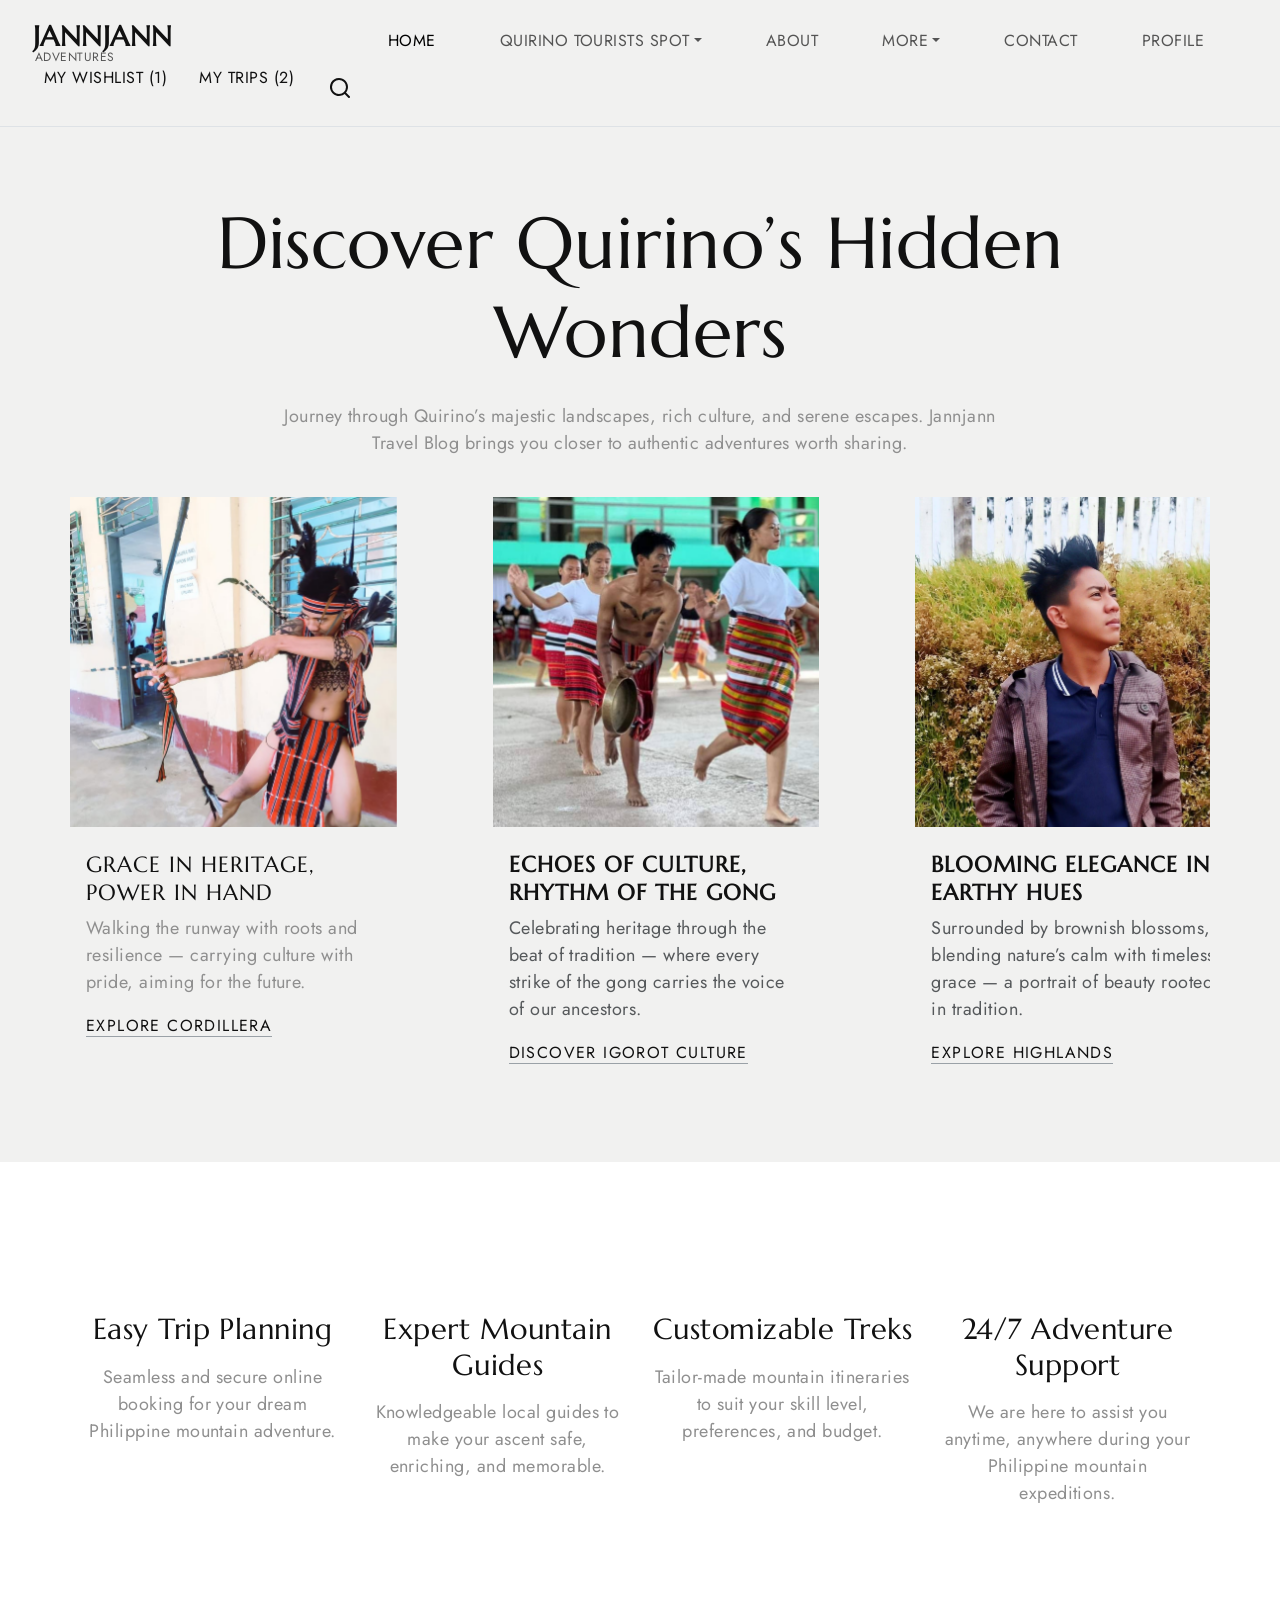
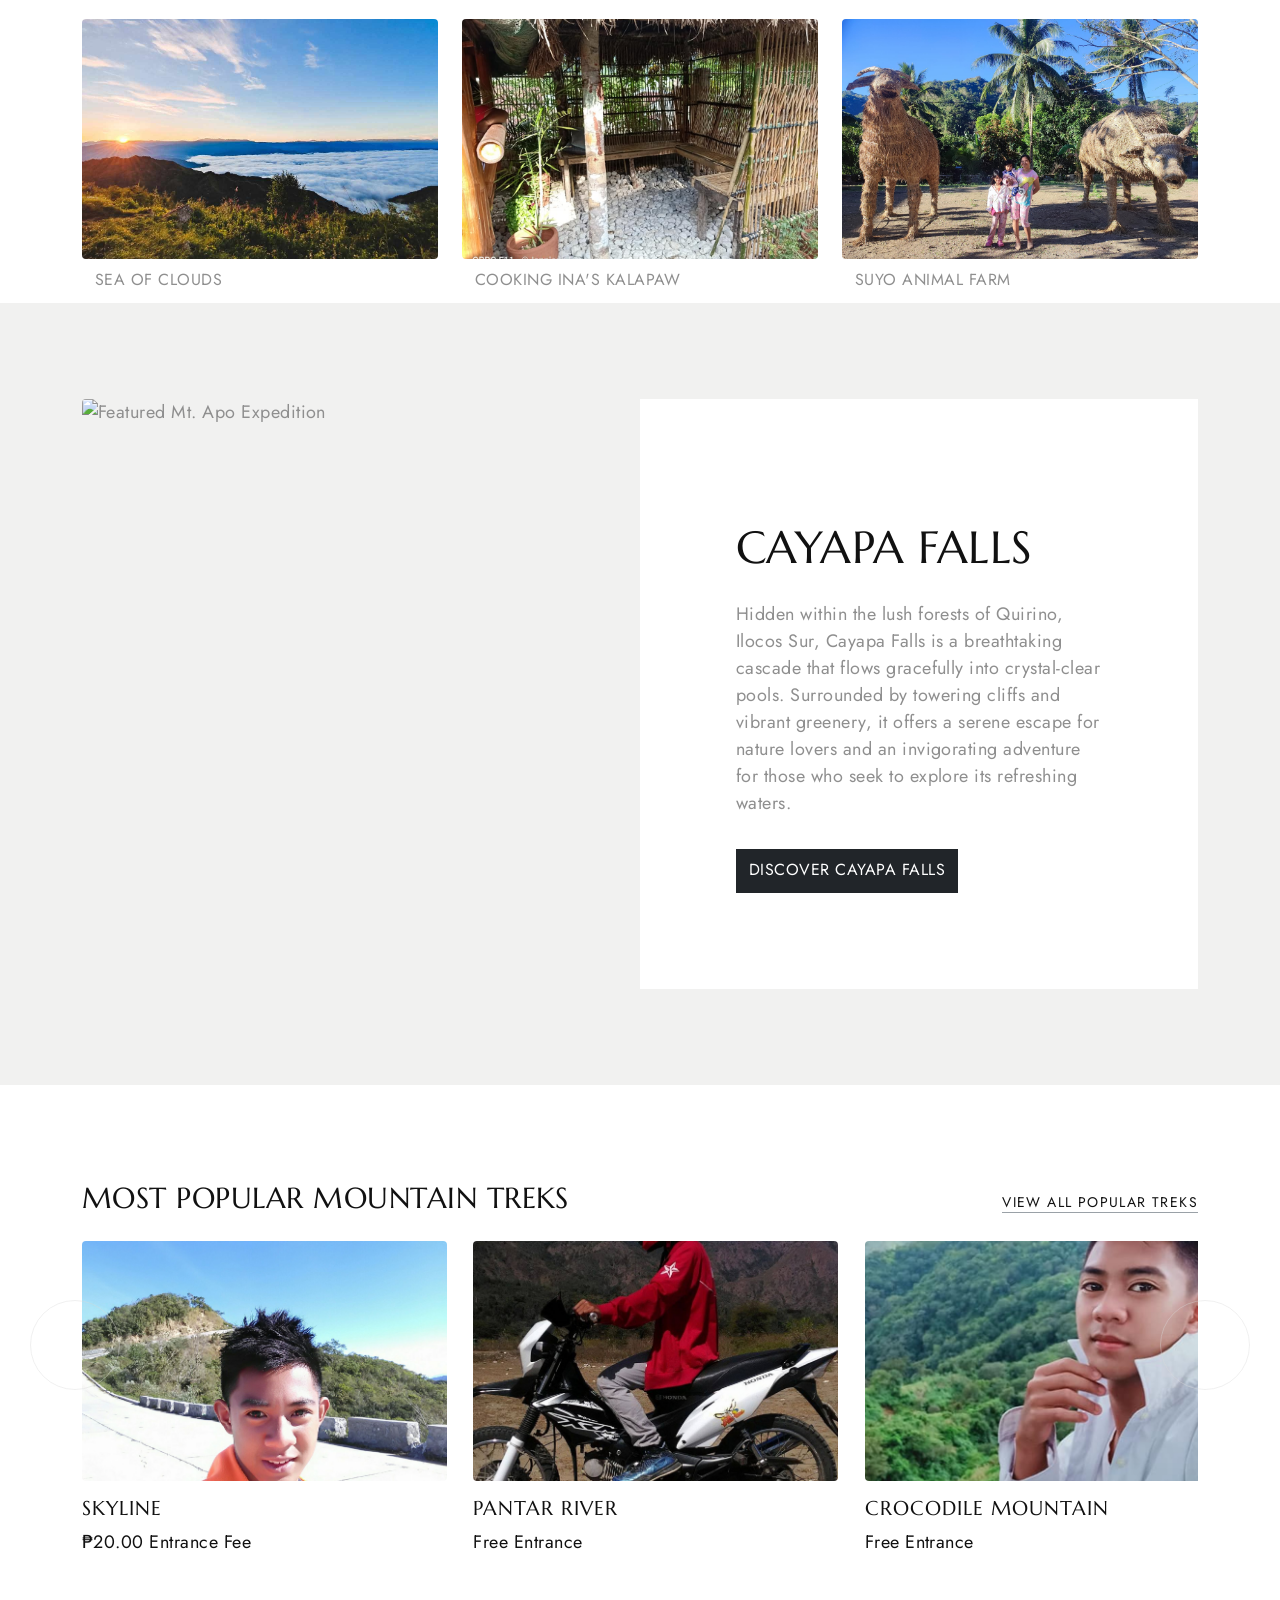
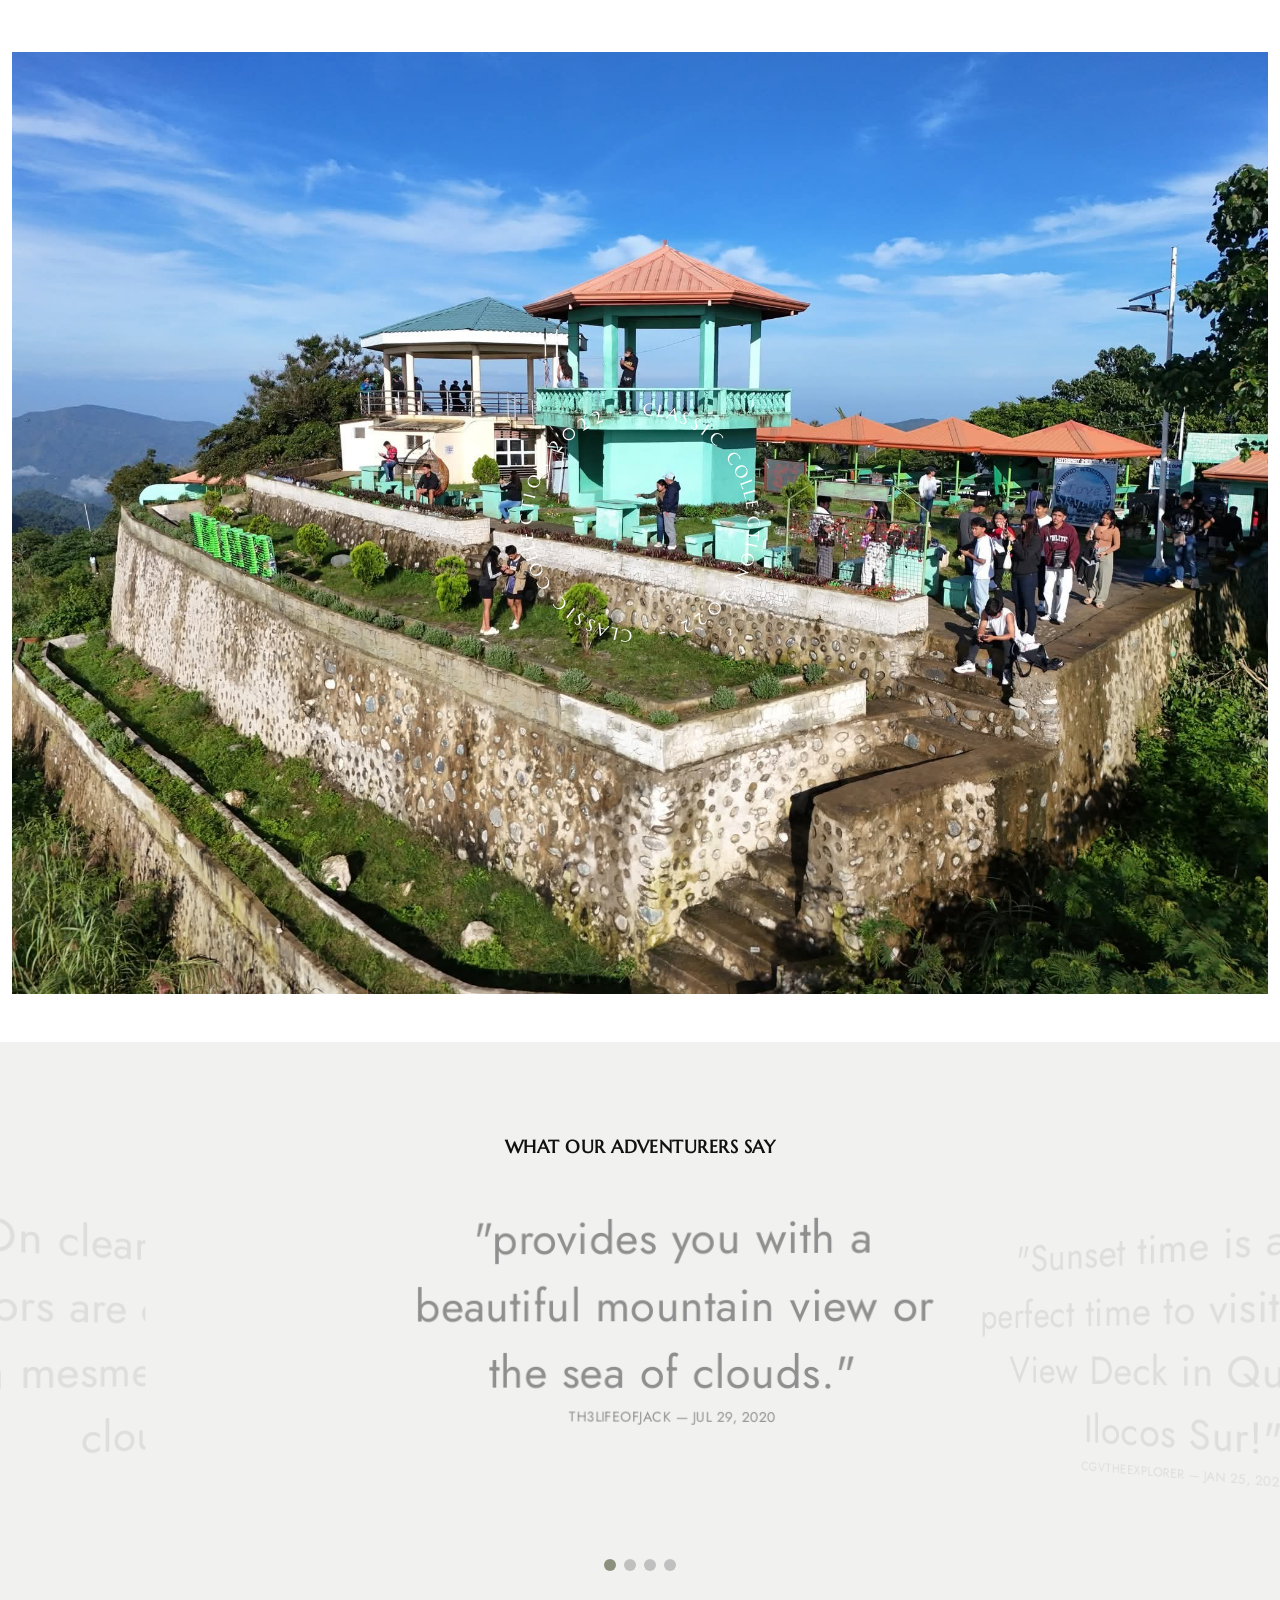
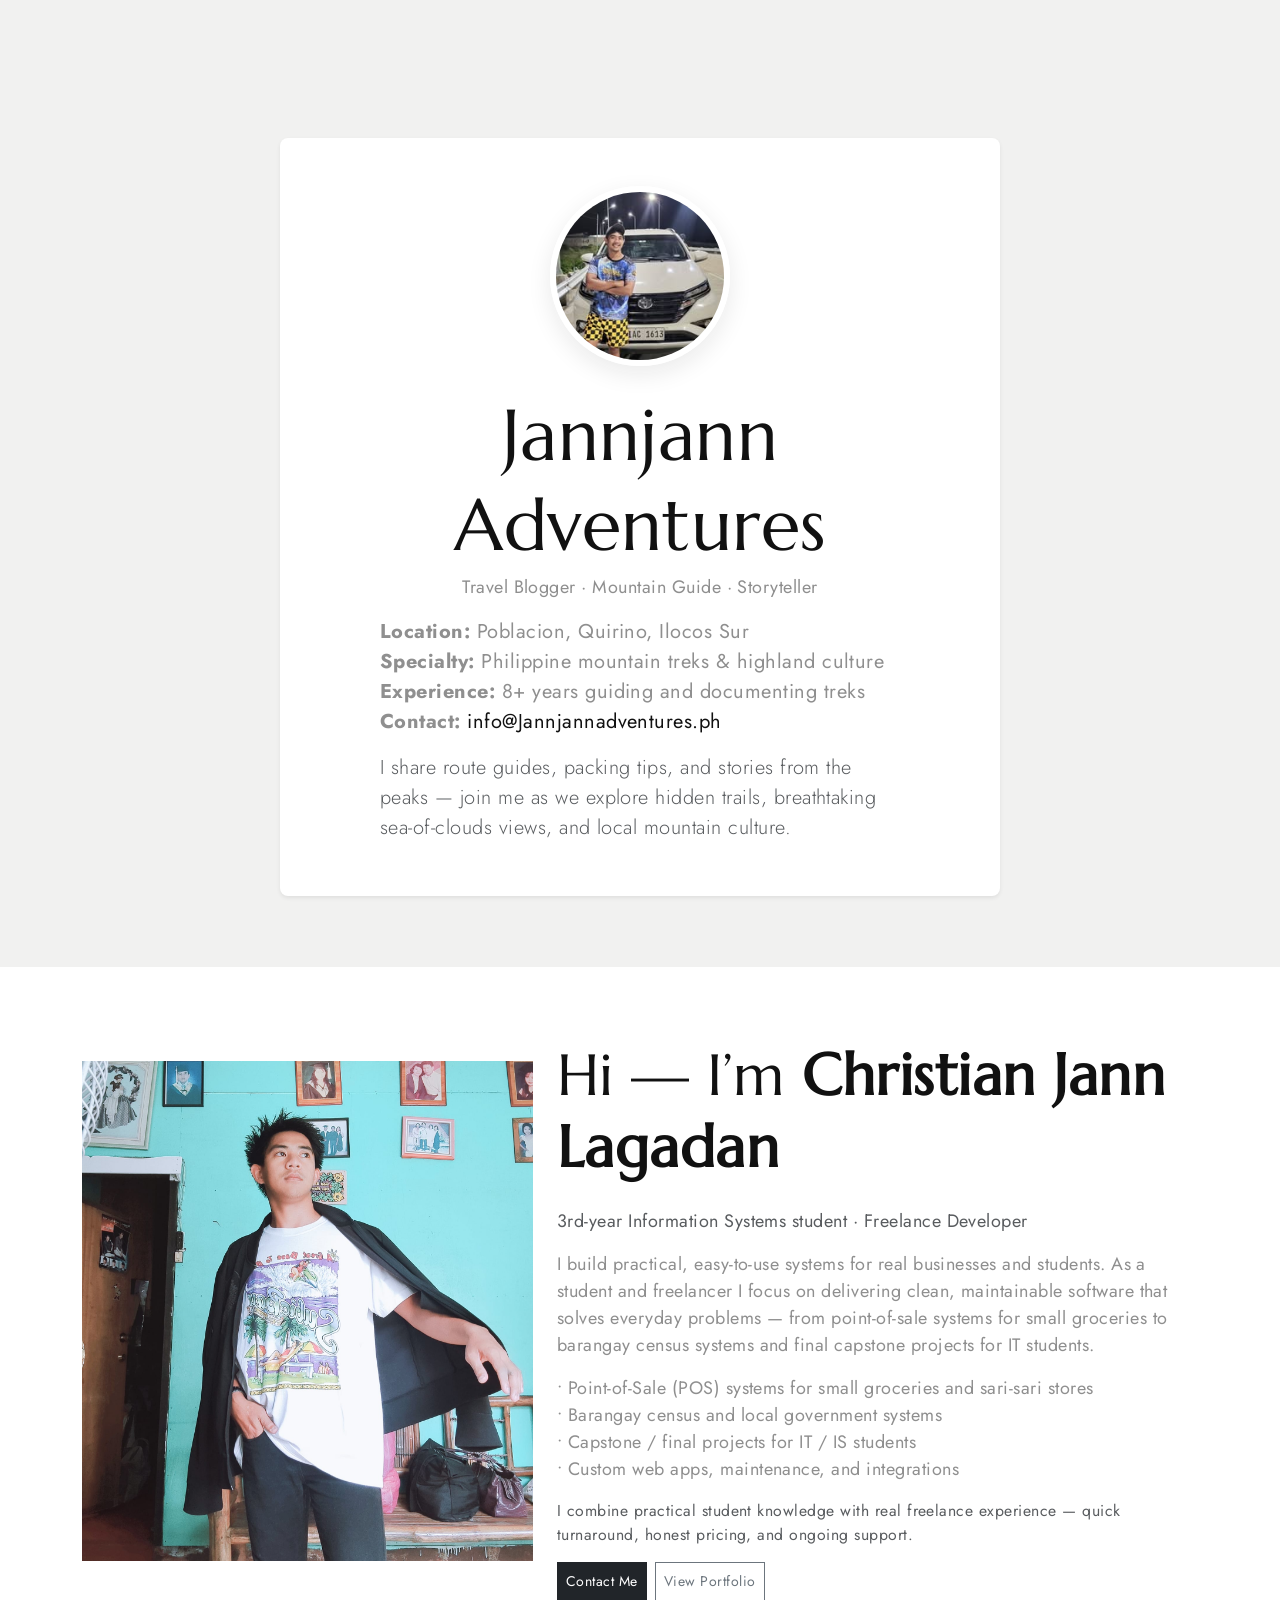
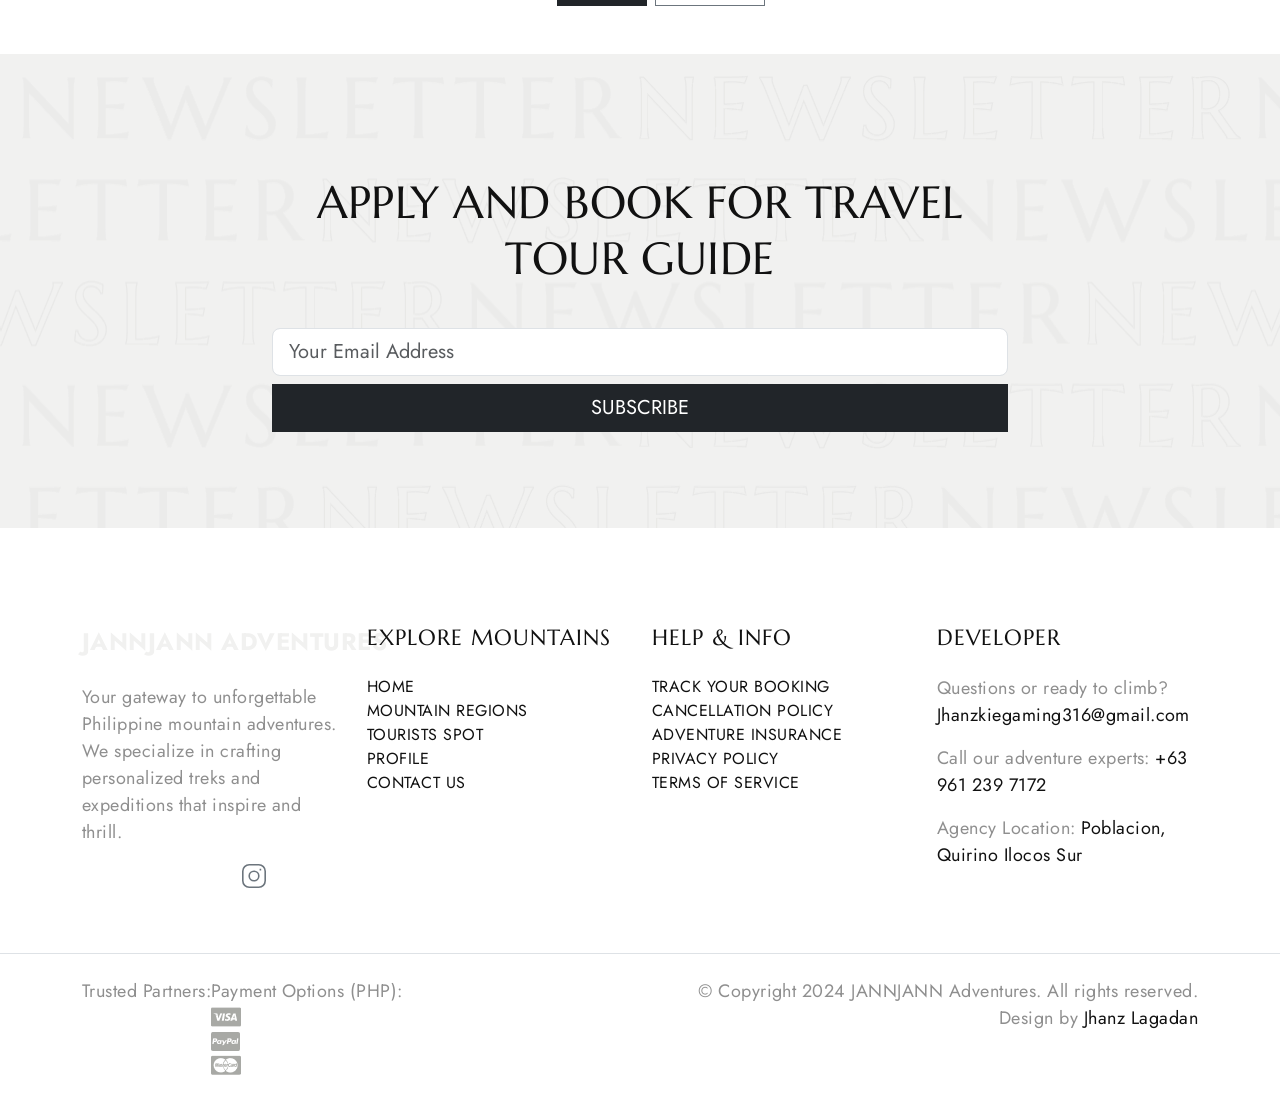
==== index2.html @ 679c75d8 "Add files via upload" ====
<!DOCTYPE html>
<html lang="en">

<head>
  <title>Jannjann Adventures - Conquer Philippine Peaks</title>
  <meta charset="utf-8">
  <meta http-equiv="X-UA-Compatible" content="IE=edge">
  <meta name="viewport" content="width=device-width, initial-scale=1.0">
  <meta name="format-detection" content="telephone=no">
  <meta name="apple-mobile-web-app-capable" content="yes">
  <meta name="author" content="TemplatesJungle, Modified by BeastGPT">
  <meta name="keywords" content="travel, tourism, philippines, mountains, hiking, trekking, cortez adventures, luzon, visayas, mindanao, volcano">
  <meta name="description" content="Cortez Adventures - Your premier agency for unforgettable mountain expeditions and highland tours across the Philippines.">
  <link href="https://cdn.jsdelivr.net/npm/bootstrap@5.3.0-alpha3/dist/css/bootstrap.min.css" rel="stylesheet"
    integrity="sha384-KK94CHFLLe+nY2dmCWGMq91rCGa5gtU4mk92HdvYe+M/SXH301p5ILy+dN9+nJOZ" crossorigin="anonymous">
  <link rel="stylesheet" type="text/css" href="css/vendor.css">
  <link rel="stylesheet" href="https://cdn.jsdelivr.net/npm/swiper@9/swiper-bundle.min.css" />
  <link rel="stylesheet" type="text/css" href="style.css">

  <link rel="preconnect" href="https://fonts.googleapis.com">
  <link rel="preconnect" href="https://fonts.gstatic.com" crossorigin>
  <link
    href="https://fonts.googleapis.com/css2?family=Jost:ital,wght@0,300;0,400;0,500;0,700;1,300;1,400;1,500;1,700&family=Marcellus&display=swap"
    rel="stylesheet">

  <!-- Inline responsive overrides (keeps your original styles but improves mobile behavior) -->
  <style>
    /* General improvements */
    html,body{height:100%;}
    body { -webkit-font-smoothing:antialiased; -moz-osx-font-smoothing:grayscale; }

    /* Ensure images never overflow and keep aspect ratio */
    img { max-width:100%; height:auto; display:block; }

    /* Make header brand scale down on small devices */
    .navbar-brand svg { width: 180px; height: auto; }

    /* Reduce big paddings on smaller devices */
    .banner-content { padding: 1.25rem 1rem; }
    .collection-content { padding: 2rem; }

    /* Improve button tappable area on mobile */
    .btn { min-height:44px; padding-top:.5rem; padding-bottom:.5rem; }

    /* Prevent offcanvas from hiding content behind fixed header when scrolling to anchors */
    .offcanvas { --bs-offcanvas-width: 320px; }

    /* Make profile card less tall on small screens */
    .profile-card { max-width: 720px; }

    /* Swiper slides visual tweaks */
    .swiper .swiper-wrapper { gap: 1rem; }

    /* Hide large arrow controls on small screens (they overlap) */
    .icon-arrow { position: absolute; top: 50%; transform: translateY(-50%); z-index: 10; }

    /* Keep product images consistent shape */
    .product-image { width:100%; height: 240px; object-fit: cover; border-radius:4px; }

    /* Small helper for text that needs smaller font on mobiles */
    .small-mobile { font-size: .9rem; }

    /* Responsive media queries */
    @media (max-width: 991.98px) {
      .features .col-md-3 { flex: 0 0 50%; max-width: 50%; }
      .collection-content { padding: 1.5rem; }
      .product-image { height:200px; }
    }

    @media (max-width: 767.98px) {
      /* Navbar and header */
      nav.navbar { padding: .6rem .6rem; }
      .navbar-brand svg { width: 140px; }
      .navbar .row { align-items:center; }

      /* Hide desktop-only textual wishlist/cart and show icons instead */
      .d-none.d-lg-block { display: none !important; }
      .d-lg-none { display: inline-block !important; }

      /* Reduce billboard title size */
      .section-title { font-size: 1.5rem; line-height:1.15; }
      #billboard .col-md-8 p { font-size: .95rem; }

      /* Make banner images shorter to avoid huge vertical scrolling */
      .banner-item .image-holder img { height: 200px; object-fit: cover; }

      /* Stack collection columns vertically */
      .collection-item { display: flex; flex-direction: column; }
      .collection-item .column-container { width:100%; padding:0; }
      .collection-item .column-container.bg-white { padding-top:0; }

      /* Swiper product cards - smaller images */
      .product-image { height: 140px; }

      /* Make features 2-column instead of 4 */
      .features .col-md-3 { width: 50%; }

      /* Video section scale */
      .video-bg { height: 200px; overflow:hidden; }
      .video-image { width:100%; height:100%; object-fit:cover; }

      /* Testimonials - smaller font */
      .testimonial-item blockquote p { font-size: .95rem; }

      /* Profile card smaller paddings and image */
      .profile-card { padding: 1.25rem; }
      .profile-image { width:120px; height:120px; object-fit:cover; }

      /* About section stacking */
      .about-section .col-lg-5, .about-section .col-lg-7 { width:100%; }
      .about-image { max-height:320px; object-fit:cover; }

      /* Newsletter form - stack inputs and buttons */
      #apply-book .d-flex { display:block; }
      #apply-book .form-control { width:100%; margin-bottom:.6rem; }
      #apply-book .btn { width:100%; }

      /* Footer columns stack */
      footer .col-md-3 { width:100%; margin-bottom:1rem; }
      footer .text-end { text-align:left !important; }

      /* Remove large arrows that overlay content */
      .icon-arrow { display:none; }

      /* Slightly reduce large paddings site-wide */
      .py-5 { padding-top:2rem !important; padding-bottom:2rem !important; }
    }

    /* Accessibility: increase hit area for small inline icons */
    .search-box a, .btn-icon { display:inline-flex; align-items:center; justify-content:center; width:44px; height:44px; }

    /* Ensure offcanvas uses full width on very small screens */
    @media (max-width: 420px) {
      .offcanvas.offcanvas-end { --bs-offcanvas-width: 100% !important; }
    }
  </style>

</head>

<body class="homepage">
  <svg xmlns="http://www.w3.org/2000/svg" style="display: none;">
    <defs>
      <!-- icons omitted here for brevity in editor but present in your real file -->
      <symbol xmlns="http://www.w3.org/2000/svg" id="instagram" viewBox="0 0 15 15">
        <path fill="none" stroke="currentColor"
          d="M11 3.5h1M4.5.5h6a4 4 0 0 1 4 4v6a4 4 0 0 1-4 4h-6a4 4 0 0 1-4-4v-6a4 4 0 0 1 4-4Zm3 10a3 3 0 1 1 0-6a3 3 0 0 1 0 6Z" />
      </symbol>
      <symbol xmlns="http://www.w3.org/2000/svg" id="search" viewBox="0 0 24 24">
        <path fill="currentColor"
          d="M21.71 20.29L18 16.61A9 9 0 1 0 16.61 18l3.68 3.68a1 1 0 0 0 1.42 0a1 1 0 0 0 0-1.39ZM11 18a7 7 0 1 1 7-7a7 7 0 0 1-7 7Z" />
      </symbol>
    </defs>
  </svg>

  <div class="preloader text-white fs-6 text-uppercase overflow-hidden"></div>

  <div class="search-popup">
    <div class="search-popup-container">
      <form role="search" method="get" class="form-group" action="">
        <input type="search" id="search-form" class="form-control border-0 border-bottom"
          placeholder="Search mountains, treks, packages..." value="" name="s" />
        <button type="submit" class="search-submit border-0 position-absolute bg-white"
          style="top: 15px;right: 15px;"><svg class="search" width="24" height="24">
            <use xlink:href="#search"></use>
          </svg></button>
      </form>
      <h5 class="cat-list-title">Browse Mountain Adventures</h5>
      <ul class="cat-list">
        <li class="cat-list-item"><a href="#" title="Mountain Expeditions">Mountain Expeditions</a></li>
        <li class="cat-list-item"><a href="#" title="Highland Treks">Highland Treks</a></li>
        <li class="cat-list-item"><a href="#" title="Volcano Adventures">Volcano Adventures</a></li>
        <li class="cat-list-item"><a href="#" title="Cordillera Tours">Cordillera Tours</a></li>
        <li class="cat-list-item"><a href="#" title="Family Mountain Hikes">Family Mountain Hikes</a></li>
        <li class="cat-list-item"><a href="#" title="Peak Challenges">Peak Challenges</a></li>
        <li class="cat-list-item"><a href="#" title="Cultural Mountain Tours">Cultural Mountain Tours</a></li>
      </ul>
    </div>
  </div>

  <div class="offcanvas offcanvas-end" data-bs-scroll="true" tabindex="-1" id="offcanvasCart" aria-labelledby="My Trips">
    <div class="offcanvas-header justify-content-center">
      <button type="button" class="btn-close" data-bs-dismiss="offcanvas" aria-label="Close"></button>
    </div>
    <div class="offcanvas-body">
      <div class="order-md-last">
        <h4 class="d-flex justify-content-between align-items-center mb-3">
          <span class="text-primary">Your Selected Trips</span>
          <span class="badge bg-primary rounded-pill">2</span>
        </h4>
        <ul class="list-group mb-3">
          <li class="list-group-item d-flex justify-content-between lh-sm">
            <div>
              <h6 class="my-0">Cayapa Falls</h6>
              <small class="text-body-secondary">3 Days, 2 Nights</small>
            </div>
            <span class="text-body-secondary">₱2,500</span>
          </li>
          <li class="list-group-item d-flex justify-content-between lh-sm">
            <div>
              <h6 class="my-0">Skyline Quirino</h6>
              <small class="text-body-secondary">4 Days, 3 Nights</small>
            </div>
            <span class="text-body-secondary">₱3,000</span>
          </li>
          <li class="list-group-item d-flex justify-content-between">
            <span>Total (PHP)</span>
            <strong>₱5,500</strong>
          </li>
        </ul>
        <button class="w-100 btn btn-primary btn-lg" type="submit">Proceed to Booking</button>
      </div>
    </div>
  </div>

  <!-- NAVBAR (updated anchors) -->
  <nav class="navbar navbar-expand-lg bg-light text-uppercase fs-6 p-3 border-bottom align-items-center">
    <div class="container-fluid">
      <div class="row justify-content-between align-items-center w-100">
        <div class="col-auto">
          <a class="navbar-brand" href="index.html">
            <svg width="180" height="50" viewBox="0 0 180 50" xmlns="http://www.w3.org/2000/svg">
              <text x="5" y="30" font-family="Marcellus, serif" font-size="28" fill="#111" font-weight="bold">JANNJANN</text>
              <text x="7" y="45" font-family="Jost, sans-serif" font-size="12" fill="#555">ADVENTURES</text>
            </svg>
          </a>
        </div>

        <div class="col-auto">
          <button class="navbar-toggler" type="button" data-bs-toggle="offcanvas" data-bs-target="#offcanvasNavbar"
            aria-controls="offcanvasNavbar">
            <span class="navbar-toggler-icon"></span>
          </button>
          <div class="offcanvas offcanvas-end" tabindex="-1" id="offcanvasNavbar" aria-labelledby="offcanvasNavbarLabel">
            <div class="offcanvas-header">
              <h5 class="offcanvas-title" id="offcanvasNavbarLabel">Menu</h5>
              <button type="button" class="btn-close text-reset" data-bs-dismiss="offcanvas" aria-label="Close"></button>
            </div>
            <div class="offcanvas-body">
              <ul class="navbar-nav justify-content-end flex-grow-1 gap-1 gap-md-5 pe-3">
                <li class="nav-item">
                  <a class="nav-link active" href="index.html">Home</a>
                </li>
                <li class="nav-item dropdown">
                  <a class="nav-link dropdown-toggle" href="#" id="dropdownDestinations" data-bs-toggle="dropdown" aria-haspopup="true" aria-expanded="false">Quirino Tourists Spot</a>
                  <ul class="dropdown-menu list-unstyled" aria-labelledby="dropdownDestinations">
                    <li><a href="#skyline-video" class="dropdown-item item-anchor">Skyline</a></li>
                    <li><a href="#" class="dropdown-item item-anchor">Dagman Hotspring</a></li>
                    <li><a href="#" class="dropdown-item item-anchor">Libtong Bridge</a></li>
                    <li><a href="#" class="dropdown-item item-anchor">PMC Long Bridge</a></li>
                    <li><a href="#cayapa-falls" class="dropdown-item item-anchor">Cayapa Falls</a></li>

                  </ul>
                </li>

                <li class="nav-item">
                  <a class="nav-link" href="#about">About</a>
                </li>
                <li class="nav-item dropdown">
                  <a class="nav-link dropdown-toggle" href="#" id="dropdownPages" data-bs-toggle="dropdown"
                    aria-haspopup="true" aria-expanded="false">More</a>
                  <ul class="dropdown-menu list-unstyled" aria-labelledby="dropdownPages">
                    <li><a href="#about" class="dropdown-item item-anchor">About Jannjann Adventures</a></li>
                    <li><a href="#" class="dropdown-item item-anchor">Terms & Conditions</a></li>
                  </ul>
                </li>
                <li class="nav-item">
                  <a class="nav-link" href="#apply-book">Contact</a>
                </li>
                <li class="nav-item">
                  <a class="nav-link" href="#profile-page">Profile</a>
                </li>
              </ul>
            </div>
          </div>
        </div>


        <div class="col-3 col-lg-auto">
          <ul class="list-unstyled d-flex m-0">
            <li class="d-none d-lg-block">
              <a href="#" class="text-uppercase mx-3">My Wishlist <span class="wishlist-count">(1)</span></a>
            </li>
            <li class="d-none d-lg-block">
              <a href="#" class="text-uppercase mx-3" data-bs-toggle="offcanvas" data-bs-target="#offcanvasCart" aria-controls="offcanvasCart">My Trips <span class="cart-count">(2)</span></a>
            </li>
            <li class="d-lg-none">
              <a href="#" class="mx-2" title="Wishlist">
                <svg width="24" height="24" viewBox="0 0 24 24"><use xlink:href="#heart"></use></svg>
              </a>
            </li>
            <li class="d-lg-none">
              <a href="#" class="mx-2" data-bs-toggle="offcanvas" data-bs-target="#offcanvasCart" aria-controls="offcanvasCart" title="My Trips">
                <svg width="24" height="24" viewBox="0 0 24 24"><use xlink:href="#cart"></use></svg>
              </a>
            </li>
            <li class="search-box mx-2">
              <a href="#search" class="search-button" title="Search">
                <svg width="24" height="24" viewBox="0 0 24 24"><use xlink:href="#search"></use></svg>
              </a>
            </li>
          </ul>
        </div>
      </div>
    </div>
  </nav>

  <!-- BILLBOARD -->
  <section id="billboard" class="bg-light py-5">
    <div class="container">
      <div class="row justify-content-center">
        <h1 class="section-title text-center mt-4" data-aos="fade-up">
          Discover Quirino’s Hidden Wonders
        </h1>
        <div class="col-md-8 text-center" data-aos="fade-up" data-aos-delay="300">
          <p>
            Journey through Quirino’s majestic landscapes, rich culture, and serene escapes.
            Jannjann Travel Blog brings you closer to authentic adventures worth sharing.
          </p>
        </div>
      </div>
      <div class="row">
        <div class="swiper main-swiper py-4" data-aos="fade-up" data-aos-delay="600">
          <div class="swiper-wrapper d-flex border-animation-left">
            <div class="swiper-slide">
              <div class="banner-item image-zoom-effect">
                <div class="image-holder">
                  <a href="#"><img src="images/c/img1.jpg" alt="Majestic Philippine Mountains" class="img-fluid"></a>
                </div>
                <div class="banner-content py-4">
                  <h5 class="element-title text-uppercase"><a href="#" class="item-anchor">Grace in Heritage, Power in Hand</a></h5>
                  <p>Walking the runway with roots and resilience — carrying culture with pride, aiming for the future.</p>
                  <div class="btn-left"><a href="#" class="btn-link fs-6 text-uppercase item-anchor text-decoration-none">Explore Cordillera</a></div>
                </div>
              </div>
            </div>
            <div class="swiper-slide">
              <div class="banner-item image-zoom-effect">
                <div class="image-holder">
                  <a href="#"><img src="images/c/img8.jpg" alt="Philippine Volcano Trek" class="img-fluid"></a>
                </div>
                <div class="banner-content py-4">
                  <h5 class="element-title text-uppercase">
                    <a href="#" class="item-anchor fw-bold text-decoration-none">Echoes of Culture, Rhythm of the Gong</a>
                  </h5>
                  <p class="text-muted mb-3">
                    Celebrating heritage through the beat of tradition — where every strike of the gong carries the voice of our ancestors.
                  </p>
                  <div class="btn-left"><a href="#" class="btn-link fs-6 text-uppercase item-anchor text-decoration-none">Discover Igorot Culture</a></div>
                </div>
              </div>
            </div>
            <div class="swiper-slide">
              <div class="banner-item image-zoom-effect">
                <div class="image-holder">
                  <a href="#"><img src="images/c/img14.jpg" alt="Philippine Highland Scenery" class="img-fluid"></a>
                </div>
                <div class="banner-content py-4">
                  <h5 class="element-title text-uppercase">
                    <a href="#" class="item-anchor fw-bold text-decoration-none">Blooming Elegance in Earthy Hues</a>
                  </h5>
                  <p class="text-muted mb-3">
                    Surrounded by brownish blossoms, blending nature’s calm with timeless grace — a portrait of beauty rooted in tradition.
                  </p>
                  <div class="btn-left"><a href="#" class="btn-link fs-6 text-uppercase item-anchor text-decoration-none">Explore Highlands</a></div>
                </div>
              </div>
            </div>
          </div> <!-- .swiper-wrapper -->
        </div> <!-- .swiper -->
      </div>
    </div>
  </section>

  <!-- FEATURES -->
  <section class="features py-5">
    <div class="container">
      <div class="row">
        <div class="col-md-3 text-center" data-aos="fade-in" data-aos-delay="0">
          <div class="py-5">
            <svg width="38" height="38" viewBox="0 0 24 24"><use xlink:href="#plane-departure"></use></svg>
            <h4 class="element-title text-capitalize my-3">Easy Trip Planning</h4>
            <p>Seamless and secure online booking for your dream Philippine mountain adventure.</p>
          </div>
        </div>
        <div class="col-md-3 text-center" data-aos="fade-in" data-aos-delay="300">
          <div class="py-5">
            <svg width="38" height="38" viewBox="0 0 24 24"><use xlink:href="#mountain-peak"></use></svg>
            <h4 class="element-title text-capitalize my-3">Expert Mountain Guides</h4>
            <p>Knowledgeable local guides to make your ascent safe, enriching, and memorable.</p>
          </div>
        </div>
        <div class="col-md-3 text-center" data-aos="fade-in" data-aos-delay="600">
          <div class="py-5">
            <svg width="38" height="38" viewBox="0 0 24 24"><use xlink:href="#gift"></use></svg>
            <h4 class="element-title text-capitalize my-3">Customizable Treks</h4>
            <p>Tailor-made mountain itineraries to suit your skill level, preferences, and budget.</p>
          </div>
        </div>
        <div class="col-md-3 text-center" data-aos="fade-in" data-aos-delay="900">
          <div class="py-5">
            <svg width="38" height="38" viewBox="0 0 24 24"><use xlink:href="#headset"></use></svg>
            <h4 class="element-title text-capitalize my-3">24/7 Adventure Support</h4>
            <p>We are here to assist you anytime, anywhere during your Philippine mountain expeditions.</p>
          </div>
        </div>
      </div>
    </div>
  </section>

  <!-- CATEGORIES -->
  <section class="categories overflow-hidden">
    <div class="container">
      <div class="open-up" data-aos="zoom-out">
        <div class="row">
          <div class="col-md-4">
            <div class="cat-item image-zoom-effect">
              <div class="image-holder">
                <a href="#"><img src="images/c/sky.jpg" alt="Philippine Peak Adventures" class="product-image img-fluid"></a>
              </div>
              <div class="category-content"><div class="product-button"><a href="#" class="btn btn-common text-uppercase">Sea of Clouds</a></div></div>
            </div>
          </div>
          <div class="col-md-4">
            <div class="cat-item image-zoom-effect">
              <div class="image-holder">
                <a href="#"><img src="images/c/img13.jpg" alt="Philippine Highland Retreats" class="product-image img-fluid"></a>
              </div>
              <div class="category-content"><div class="product-button"><a href="#" class="btn btn-common text-uppercase">Cooking Ina's Kalapaw</a></div></div>
            </div>
          </div>
          <div class="col-md-4">
            <div class="cat-item image-zoom-effect">
              <div class="image-holder">
                <a href="#"><img src="images/c/img6.jpg" alt="Philippine Volcano Treks" class="product-image img-fluid"></a>
              </div>
              <div class="category-content"><div class="product-button"><a href="#" class="btn btn-common text-uppercase">Suyo Animal Farm</a></div></div>
            </div>
          </div>
        </div>
      </div>
    </div>
  </section>

  <!-- COLLECTION -->
  <section class="collection bg-light position-relative py-5">
    <div class="container">
      <div class="row">
        <div class="title-xlarge text-uppercase txt-fx domino">Explore Peaks</div>
        <div id="cayapa-falls" class="collection-item d-flex flex-wrap my-5">
          <div class="col-md-6 column-container">
            <div class="image-holder"><img src="images/c/cayapa.jpg" alt="Featured Mt. Apo Expedition" class="product-image img-fluid"></div>
          </div>
          <div class="col-md-6 column-container bg-white">
            <div class="collection-content p-5 m-0 m-md-5">
              <h3 class="element-title text-uppercase">Cayapa Falls</h3>
              <p>
                Hidden within the lush forests of Quirino, Ilocos Sur, Cayapa Falls is a breathtaking cascade that flows gracefully into crystal-clear pools. 
                Surrounded by towering cliffs and vibrant greenery, it offers a serene escape for nature lovers and an invigorating adventure for those who seek to explore its refreshing waters.
              </p>
              <a href="#cayapa-falls" class="btn btn-dark text-uppercase mt-3">Discover Cayapa Falls</a>

            </div>
          </div>
        </div>
      </div>
    </div>
  </section>

  <!-- BEST SELLERS / PRODUCTS SWIPER -->
  <section id="best-sellers" class="best-sellers product-carousel py-5 position-relative overflow-hidden">
    <div class="container">
      <div class="d-flex flex-wrap justify-content-between align-items-center mt-5 mb-3">
        <h4 class="text-uppercase">Most Popular Mountain Treks</h4>
        <a href="#" class="btn-link">View All Popular Treks</a>
      </div>
      <div class="swiper product-swiper open-up" data-aos="zoom-out">
        <div class="swiper-wrapper d-flex">
          <div class="swiper-slide">
            <div class="product-item image-zoom-effect link-effect">
              <div class="image-holder">
                <a href="#"><img src="images/c/img22.jpg" alt="Mt. Pulag Sunrise Trek" class="product-image img-fluid"></a>
                <a href="#" class="btn-icon btn-wishlist"><svg width="24" height="24" viewBox="0 0 24 24"><use xlink:href="#heart"></use></svg></a>
                <div class="product-content">
                  <h5 class="text-uppercase fs-5 mt-3"><a href="#">Skyline</a></h5>
                  <a href="#" class="text-decoration-none" data-after="Book Now"><span>₱20.00 Entrance Fee</span></a>
                </div>
              </div>
            </div>
          </div>
          <div class="swiper-slide">
            <div class="product-item image-zoom-effect link-effect">
              <div class="image-holder">
                <a href="#"><img src="images/c/img21.jpg" alt="Banaue & Batad Trek" class="product-image img-fluid"></a>
                <a href="#" class="btn-icon btn-wishlist"><svg width="24" height="24" viewBox="0 0 24 24"><use xlink:href="#heart"></use></svg></a>
                <div class="product-content">
                  <h5 class="text-uppercase fs-5 mt-3"><a href="#">Pantar River</a></h5>
                  <a href="#" class="text-decoration-none" data-after="Book Now"><span>Free Entrance</span></a>
                </div>
              </div>
            </div>
          </div>
          <div class="swiper-slide">
            <div class="product-item image-zoom-effect link-effect">
              <div class="image-holder">
                <a href="#"><img src="images/c/img17.jpg" alt="Mt. Pinatubo Crater Lake" class="product-image img-fluid"></a>
                <a href="#" class="btn-icon btn-wishlist"><svg width="24" height="24" viewBox="0 0 24 24"><use xlink:href="#heart"></use></svg></a>
                <div class="product-content">
                  <h5 class="text-uppercase fs-5 mt-3"><a href="#">Crocodile Mountain</a></h5>
                  <a href="#" class="text-decoration-none" data-after="Book Now"><span>Free Entrance</span></a>
                </div>
              </div>
            </div>
          </div>
          <div class="swiper-slide">
            <div class="product-item image-zoom-effect link-effect">
              <div class="image-holder">
                <a href="#"><img src="images/c/img18.jpg" alt="Sagada Mountain Adventure" class="product-image img-fluid"></a>
                <a href="#" class="btn-icon btn-wishlist"><svg width="24" height="24" viewBox="0 0 24 24"><use xlink:href="#heart"></use></svg></a>
                <div class="product-content">
                  <h5 class="text-uppercase fs-5 mt-3"><a href="#">Karayan Libeg</a></h5>
                  <a href="#" class="text-decoration-none" data-after="Book Now"><span>Free Entrance</span></a>
                </div>
              </div>
            </div>
          </div>
          <div class="swiper-slide">
            <div class="product-item image-zoom-effect link-effect">
              <div class="image-holder">
                <a href="#"><img src="images/c/6.jpg" alt="Mt. Mayon Volcano View Trek" class="product-image img-fluid"></a>
                <a href="#" class="btn-icon btn-wishlist"><svg width="24" height="24" viewBox="0 0 24 24"><use xlink:href="#heart"></use></svg></a>
                <div class="product-content">
                  <h5 class="text-uppercase fs-5 mt-3"><a href="#">Quirino Long Bridge</a></h5>
                  <a href="#" class="text-decoration-none" data-after="Book Now"><span>Free Tour</span></a>
                </div>
              </div>
            </div>
          </div>
        </div> <!-- .swiper-wrapper -->
        <div class="swiper-pagination"></div>
      </div> <!-- .swiper -->
      <div class="icon-arrow icon-arrow-left"><svg width="50" height="50" viewBox="0 0 24 24"><use xlink:href="#arrow-left"></use></svg></div>
      <div class="icon-arrow icon-arrow-right"><svg width="50" height="50" viewBox="0 0 24 24"><use xlink:href="#arrow-right"></use></svg></div>
    </div>
  </section>

  <!-- SKYLINE VIDEO SECTION (target for Skyline link) -->
  <section id="skyline-video" class="video py-5 overflow-hidden">
    <div class="container-fluid">
      <div class="row">
        <div class="video-content open-up" data-aos="zoom-out">
          <div class="video-bg"><img src="images/c/skyline2.jpg" alt="Philippine Mountain Adventure Video Thumbnail" class="video-image img-fluid"></div>
          <div class="video-player">
            <a class="youtube" href="https://www.youtube.com/embed/your-philippine-mountain-video-id">
              <svg width="24" height="24" viewBox="0 0 24 24"><use xlink:href="#play"></use></svg>
              <img src="images/text-pattern.png" alt="Play Video Pattern" class="text-rotate">
            </a>
          </div>
        </div>
      </div>
    </div>
  </section>

  <!-- TESTIMONIALS -->
  <section class="testimonials py-5 bg-light">
    <div class="section-header text-center mt-5">
      <h3 class="section-title">WHAT OUR ADVENTURERS SAY</h3>
    </div>
    <div class="swiper testimonial-swiper overflow-hidden my-5">
      <div class="swiper-wrapper d-flex">
        <div class="swiper-slide">
          <div class="testimonial-item text-center">
            <blockquote>
              <p>"provides you with a beautiful mountain view or the sea of clouds."</p>
              <div class="review-title text-uppercase">Th3LifeOfJack — Jul 29, 2020</div>
            </blockquote>
          </div>
        </div>

        <div class="swiper-slide">
          <div class="testimonial-item text-center">
            <blockquote>
              <p>"Sunset time is also a perfect time to visit Skyline View Deck in Quirino, Ilocos Sur!"</p>
              <div class="review-title text-uppercase">CGVTheExplorer — Jan 25, 2025</div>
            </blockquote>
          </div>
        </div>

        <div class="swiper-slide">
          <div class="testimonial-item text-center">
            <blockquote>
              <p>"Sea of Clouds at Skyline view deck here in Quirino, Ilocos Sur."</p>
              <div class="review-title text-uppercase">Patar Feleo / Facebook group post</div>
            </blockquote>
          </div>
        </div>

        <div class="swiper-slide">
          <div class="testimonial-item text-center">
            <blockquote>
              <p>"On clear mornings, visitors are often greeted by a mesmerizing sea of clouds."</p>
              <div class="review-title text-uppercase">Laurence Aguilar — Mar 23, 2025</div>
            </blockquote>
          </div>
        </div>
      </div>
    </div>
    <div class="testimonial-swiper-pagination d-flex justify-content-center mb-5"></div>
  </section>

  <!-- PROFILE PAGE -->
  <section id="profile-page" class="profile-page d-flex align-items-center justify-content-center min-vh-100 bg-light">
    <div class="container-fluid px-4">
      <div class="row justify-content-center">
        <div class="col-12 col-md-10 col-lg-8 text-center">
          <div class="profile-card p-5 shadow-sm bg-white rounded-3 mx-auto">
            <div class="profile-image-wrap mb-4">
              <img src="images/c/img2.jpg" alt="Your Name" class="profile-image img-fluid rounded-circle">
            </div>
            <h1 class="profile-name mb-1">Jannjann Adventures</h1>
            <p class="profile-title mb-3">Travel Blogger · Mountain Guide · Storyteller</p>
            <div class="bio text-start mx-auto">
              <ul class="list-unstyled fs-5 mb-3">
                <li><strong>Location:</strong> Poblacion, Quirino, Ilocos Sur</li>
                <li><strong>Specialty:</strong> Philippine mountain treks & highland culture</li>
                <li><strong>Experience:</strong> 8+ years guiding and documenting treks</li>
                <li><strong>Contact:</strong> <a href="mailto:info@Jannjannadventures.ph">info@Jannjannadventures.ph</a></li>
              </ul>
              <p class="lead text-muted">I share route guides, packing tips, and stories from the peaks — join me as we explore hidden trails, breathtaking sea-of-clouds views, and local mountain culture.</p>
            </div>
          </div>
        </div>
      </div>
    </div>
  </section>

  <!-- ABOUT -->
  <section id="about" class="about-section py-5">
    <div class="container">
      <div class="row align-items-center g-4">
        <div class="col-lg-5 text-center">
          <div class="about-image-wrap">
            <img src="images/c/img4.jpg" alt="Christian Jann Lagadan" class="about-image img-fluid" style="border-radius: 0; object-fit: cover; max-height: 500px; width: 100%;">
          </div>
        </div>

        <div class="col-lg-7">
          <h2 class="about-title">Hi — I’m <span class="fw-bold">Christian Jann Lagadan</span></h2>
          <p class="about-subtitle text-muted mb-3">3rd-year Information Systems student · Freelance Developer</p>

          <p class="about-text">
            I build practical, easy-to-use systems for real businesses and students. As a student and freelancer I focus on delivering
            clean, maintainable software that solves everyday problems — from point-of-sale systems for small groceries to barangay
            census systems and final capstone projects for IT students.
          </p>

          <ul class="about-services list-unstyled mb-3">
            <li>• Point-of-Sale (POS) systems for small groceries and sari-sari stores</li>
            <li>• Barangay census and local government systems</li>
            <li>• Capstone / final projects for IT / IS students</li>
            <li>• Custom web apps, maintenance, and integrations</li>
          </ul>

          <p class="mb-3 text-muted small">I combine practical student knowledge with real freelance experience — quick turnaround, honest pricing, and ongoing support.</p>

          <div class="d-flex gap-2 flex-wrap">
            <a href="mailto:your@email.com" class="btn btn-dark btn-sm">Contact Me</a>
            <a href="#" class="btn btn-outline-secondary btn-sm">View Portfolio</a>
          </div>
        </div>
      </div>
    </div>
  </section>

  <!-- APPLY & BOOK (Newsletter) -->
  <section id="apply-book" class="newsletter bg-light" style="background: url(images/pattern-bg.png) no-repeat;">
    <div class="container">
      <div class="row justify-content-center">
        <div class="col-md-8 py-5 my-5">
          <div class="subscribe-header text-center pb-3">
            <h3 class="section-title text-uppercase">Apply and Book For Travel Tour Guide</h3>
          </div>
          <form id="form" class="d-flex flex-wrap gap-2">
            <input type="text" name="email" placeholder="Your Email Address" class="form-control form-control-lg">
            <button class="btn btn-dark btn-lg text-uppercase w-100">Subscribe</button>
          </form>
        </div>
      </div>
    </div>
  </section>

  <!-- FOOTER (updated profile/contact links) -->
  <footer id="footer" class="mt-5">
    <div class="container">
      <div class="row d-flex flex-wrap justify-content-between py-5">
        <div class="col-md-3 col-sm-6">
          <div class="footer-menu footer-menu-001">
            <div class="footer-intro mb-4">
              <a href="index.html" class="navbar-brand text-light fw-bold fs-4">JANNJANN ADVENTURES</a>
            </div>
            <p>Your gateway to unforgettable Philippine mountain adventures. We specialize in crafting personalized treks and expeditions that inspire and thrill.</p>
            <div class="social-links">
              <ul class="list-unstyled d-flex flex-wrap gap-3">
                <li><a href="#" class="text-secondary"><svg width="24" height="24" viewBox="0 0 24 24"><use xlink:href="#facebook"></use></svg></a></li>
                <li><a href="#" class="text-secondary"><svg width="24" height="24" viewBox="0 0 24 24"><use xlink:href="#twitter"></use></svg></a></li>
                <li><a href="#" class="text-secondary"><svg width="24" height="24" viewBox="0 0 24 24"><use xlink:href="#youtube"></use></svg></a></li>
                <li><a href="#" class="text-secondary"><svg width="24" height="24" viewBox="0 0 24 24"><use xlink:href="#pinterest"></use></svg></a></li>
                <li><a href="#" class="text-secondary"><svg width="24" height="24" viewBox="0 0 24 24"><use xlink:href="#instagram"></use></svg></a></li>
              </ul>
            </div>
          </div>
        </div>
        <div class="col-md-3 col-sm-6">
          <div class="footer-menu footer-menu-002">
            <h5 class="widget-title text-uppercase mb-4">Explore Mountains</h5>
            <ul class="menu-list list-unstyled text-uppercase border-animation-left fs-6">
              <li class="menu-item"><a href="index.html" class="item-anchor">Home</a></li>
              <li class="menu-item"><a href="#" class="item-anchor">Mountain Regions</a></li>
              <li class="menu-item"><a href="#" class="item-anchor">Tourists Spot</a></li>
              <li class="menu-item"><a href="#profile-page" class="item-anchor">Profile</a></li>
              <li class="menu-item"><a href="#apply-book" class="item-anchor">Contact Us</a></li>
            </ul>
          </div>
        </div>
        <div class="col-md-3 col-sm-6">
          <div class="footer-menu footer-menu-003">
            <h5 class="widget-title text-uppercase mb-4">Help & Info</h5>
            <ul class="menu-list list-unstyled text-uppercase border-animation-left fs-6">
              <li class="menu-item"><a href="#" class="item-anchor">Track Your Booking</a></li>
              <li class="menu-item"><a href="#" class="item-anchor">Cancellation Policy</a></li>
              <li class="menu-item"><a href="#" class="item-anchor">Adventure Insurance</a></li>
              <li class="menu-item"><a href="#" class="item-anchor">Privacy Policy</a></li>
              <li class="menu-item"><a href="#" class="item-anchor">Terms of Service</a></li>
            </ul>
          </div>
        </div>
        <div class="col-md-3 col-sm-6">
          <div class="footer-menu footer-menu-004 border-animation-left">
            <h5 class="widget-title text-uppercase mb-4">DEVELOPER</h5>
            <p>Questions or ready to climb? <a href="mailto:info@cortezadventures.ph" class="item-anchor">Jhanzkiegaming316@gmail.com</a></p>
            <p>Call our adventure experts: <a href="#" class="item-anchor">+63 961 239 7172</a></p>
            <p>Agency Location: <a href="#" class="item-anchor">Poblacion, Quirino Ilocos Sur</a></p>
          </div>
        </div>
      </div>
    </div>
    <div class="border-top py-4">
      <div class="container">
        <div class="row">
          <div class="col-md-6 d-flex flex-wrap">
            <div class="shipping">
              <span>Trusted Partners:</span>
            </div>
            <div class="payment-option">
              <span>Payment Options (PHP):</span>
              <img src="images/visa-card.png" alt="Visa">
              <img src="images/paypal-card.png" alt="Paypal">
              <img src="images/master-card.png" alt="Mastercard">
            </div>
          </div>
          <div class="col-md-6 text-end">
            <p>© Copyright 2024 JANNJANN Adventures. All rights reserved. <br>Design by <a href="https://web.facebook.com/JHANZKIE.316" target="_blank">Jhanz Lagadan</a></p>
          </div>
        </div>
      </div>
    </div>
  </footer>

  <!-- SCRIPTS -->
  <script src="js/jquery.min.js"></script>
  <script src="js/plugins.js"></script>
  <script src="js/SmoothScroll.js"></script>
  <script src="https://cdn.jsdelivr.net/npm/bootstrap@5.3.0-alpha3/dist/js/bootstrap.bundle.min.js"
    integrity="sha384-ENjdO4Dr2bkBIFxQpeoTz1HIcje39Wm4jDKdf19U8gI4ddQ3GYNS7NTKfAdVQSZe"
    crossorigin="anonymous"></script>
  <script src="https://cdn.jsdelivr.net/npm/swiper@9/swiper-bundle.min.js"></script>
  <script src="js/script.min.js"></script> <!-- This contains the AOS and other initializations from Kaira -->

  <!-- SMOOTH SCROLL + OFFCANVAS CLOSE: copy exactly -->
  <script>
    (function () {
      // Smooth-scroll for internal anchors; ignore plain href="#"
      document.querySelectorAll('a[href^="#"]').forEach(function (anchor) {
        anchor.addEventListener('click', function (e) {
          var href = this.getAttribute('href');

          // If no href or just "#", do nothing
          if (!href || href === '#') return;

          // Only handle same-page anchors (start with #)
          if (href.charAt(0) === '#') {
            var target = document.querySelector(href);
            if (target) {
              e.preventDefault();
              // adjust offset for fixed header height (change -70 if your header is a different size)
              var yOffset = -70;
              var y = target.getBoundingClientRect().top + window.pageYOffset + yOffset;
              window.scrollTo({ top: y, behavior: 'smooth' });
            }
            // Close any open Bootstrap offcanvas (mobile)
            var openOffcanvas = document.querySelector('.offcanvas.show');
            if (openOffcanvas) {
              try {
                var bsInstance = bootstrap.Offcanvas.getInstance(openOffcanvas) || new bootstrap.Offcanvas(openOffcanvas);
                bsInstance.hide();
              } catch (err) {
                // ignore if bootstrap not available
              }
            }
          }
        });
      });
    })();
  </script>
</body>

</html>
---- style.css ----
/*
Theme Name: Kaira - Bootstrap 5 Fashion Store HTML CSS Template
Theme URI: https://templatejungle.com/
Author: TemplatesJungle
Author URI: https://templatejungle.com/
Description: Kaira - Bootstrap 5 Fashion Store HTML CSS Template is specially designed product packaged for Fashion Stores by TemplatesJungle.
Version: 1.1
*/

/*--------------------------------------------------------------
This is main CSS file that contains custom style rules used in this template
--------------------------------------------------------------*/

/*------------------------------------*\
    Table of contents
\*------------------------------------*/

/*------------------------------------------------
CSS STRUCTURE:

1. VARIABLES
2. GENERAL TYPOGRAPHY

--------------------------------------------------------------*/
body {
  --heading-font: "Marcellus", Roboto, sans-serif;
  --heading-font-weight: 400;
  --heading-color: #111;
  --heading-line-height: 1.24;

  --swiper-theme-color: #8C907E;

  /* bootstrap */
  --bs-body-font-family: "Jost", Roboto, sans-serif;
  --bs-body-font-size: 18px;
  --bs-body-font-weight: 400;
  --bs-body-line-height: 1.5;
  --bs-body-color: #8f8f8f;
  --bs-body-color-rgb: 143, 143, 143;

  --bs-primary: #8C907E;
  --bs-secondary: #6c757d;
  --bs-black: #111;
  --bs-light: #F1F1F0;
  --bs-dark: #212529;
  --bs-gray: #9aa1a7;
  --bs-gray-dark: #51565b;

  --bs-primary-rgb: 140, 144, 126;
  --bs-secondary-rgb: 108, 117, 125;
  --bs-black-rgb: 17, 17, 17;
  --bs-light-rgb: 241, 241, 240;
  --bs-dark-rgb: 33, 37, 41;

  --bs-link-color: #111;
  --bs-link-color-rgb: 17, 17, 17;
  --bs-link-decoration: underline;
  --bs-link-hover-color: #111;
  --bs-link-hover-color-rgb: 17, 17, 17;
}

body {
  letter-spacing: 0.03rem;
}

h1,
.h1,
h2,
.h2,
h3,
.h3,
h4,
.h4,
h5,
.h5,
h6,
.h6 {
  font-family: var(--heading-font);
  font-weight: var(--heading-font-weight);
  color: var(--heading-color);
  line-height: var(--heading-line-height);
}

h1.light,
.h1,
h2.light,
.h2,
h3.light,
.h3,
h4.light,
.h4,
h5.light,
.h5,
h6.light,
.h6 {
  color: var(--light-color);
}

h1,
h2,
h3 {
  margin: 25px 0;
}

h5,
h6 {
  letter-spacing: 1px;
}

h1,
.h1 {
  font-size: 4.5rem;
}

h2,
.h2 {
  font-size: 3.6rem;
}

h3,
.h3 {
  font-size: 2.8rem;
}

h4,
.h4 {
  font-size: 1.8rem;
}

h5,
.h5 {
  font-size: 1.4rem;
}

h6,
.h6 {
  font-size: 1rem;
}

a {
  text-decoration: none;
}

/* container fluid */
.container-fluid {
  /* width: 98%; */
  max-width: 1800px;
}

/* Dropdown */
.dropdown-menu {
  --bs-dropdown-border-radius: 0;
  --bs-dropdown-border-width: 0;
}

.dropdown-item {
  --bs-dropdown-item-padding-y: 0.25rem;
  --bs-dropdown-item-padding-x: 1rem;
  --bs-dropdown-link-color: var(--bs-black);
  --bs-dropdown-item-border-radius: 0;
}

.dropdown-item.active,
.dropdown-item:active {
  --bs-dropdown-link-active-color: var(--bs-light);
  --bs-dropdown-link-active-bg: var(--bs-black);
}

/* list group */
.list-group-item {
  --bs-list-group-item-padding-x: 0;
  --bs-list-group-border-width: 0;
}

/* btn */
.btn {
  --bs-btn-border-radius: 0;
}

.btn-primary {
  --bs-btn-color: #fff;
  --bs-btn-bg: #8C907E;
  --bs-btn-border-color: #8C907E;
  --bs-btn-hover-color: #fff;
  --bs-btn-hover-bg: #5e624e;
  --bs-btn-hover-border-color: #5e624e;
  --bs-btn-focus-shadow-rgb: 49, 132, 253;
  --bs-btn-active-color: #fff;
  --bs-btn-active-bg: #5e624e;
  --bs-btn-active-border-color: #5e624e;
  --bs-btn-active-shadow: inset 0 3px 5px rgba(0, 0, 0, 0.125);
  --bs-btn-disabled-color: #fff;
  --bs-btn-disabled-bg: #8C907E;
  --bs-btn-disabled-border-color: #8C907E;
}

.pagination {
  --bs-pagination-active-bg: var(--bs-black);
  --bs-pagination-border-width: 0;
  --bs-pagination-border-radius: 0;
}

/* breadcrumb */
.breadcrumb {
  --bs-breadcrumb-item-padding-x: 1em;
}

/* text white */
.text-white {
  --heading-color: var(--bs-light);
  --bs-breadcrumb-item-active-color: var(--bs-light);
  --bs-breadcrumb-divider-color: var(--bs-light);
  --bs-link-color-rgb: var(--bs-light-rgb);
  --bs-link-hover-color-rgb: var(--bs-light-rgb);
}

.text-white .nav-link {
  --bs-nav-link-color: var(--bs-light);
  --bs-nav-link-hover-color: var(--bs-light);
  --bs-nav-link-active-color: var(--bs-light);
  --bs-navbar-active-color: var(--bs-light);
}

/* accordion */
.accordion {
  --bs-accordion-border-width: 0;
  --bs-accordion-border-radius: 0;
  --bs-accordion-inner-border-radius: 0;
  --bs-accordion-btn-padding-x: 0;
  --bs-accordion-btn-padding-y: 0.1rem;
  --bs-accordion-btn-color: var(--bs-dark);
  --bs-accordion-btn-bg: transparent;
  --bs-accordion-btn-focus-border-color: var(--bs-dark);
  --bs-accordion-btn-focus-box-shadow: none;
  --bs-accordion-body-padding-x: 0;
  --bs-accordion-body-padding-y: 0.1rem;
  --bs-accordion-active-color: transparent;
  --bs-accordion-active-bg: transparent;
}

/* form control */
.form-control:focus {
  border-color: #ccc;
  box-shadow: 0 0 0 0.25rem rgba(200, 200, 200, .25);
}

/* dark theme */
[data-bs-theme=dark] body {
  color-scheme: dark;

  --heading-color: #fff;
  --bs-link-color: #fff;
  --bs-link-hover-color: #fff;
  --bs-link-color-rgb: 255, 255, 255;
  --bs-link-hover-color-rgb: 255, 255, 255;
  --bs-body-color: #d1d1d1;
  --bs-body-bg: #111;
  --bs-body-bg-rgb: 17, 17, 41;
}

[data-bs-theme=dark] .dropdown-item {
  --bs-dropdown-link-color: var(--bs-light);
  --bs-dropdown-link-hover-color: var(--bs-white);
}

[data-bs-theme=dark] .bg-white,
[data-bs-theme=dark] .bg-light {
  --bs-bg-opacity: 0.1;
}

/* end of Bootstrap Color Theme */

/* preloader */
.preloader {
  position: fixed;
  z-index: 99;
  background: #111;
  width: 100vw;
  height: 100vh;
  display: flex;
  align-items: center;
  justify-content: center;
  transition: height 0.8s cubic-bezier(0.075, 0.82, 0.165, 1);
}

.preloader.loaded {
  height: 0;
}

/* navbar */
.navbar.fixed-top {
  transition: background-color 0.6s ease-out;
}

/* slideshow */
.slideshow {
  overflow: hidden;
}

/* .slideshow .swiper-slide {
  background-position-x: -300px;
  transition: background-position-x 1.6s ease-out;
  background-repeat: no-repeat;background-size: cover;
}
.slideshow .swiper-slide.swiper-slide-active {
  background-position-x: 0px;
} */
.slideshow .swiper-slide {
  /* background-size: 100%; */
  background-position: center;
  background-origin: padding-box;
  background-repeat: no-repeat;
  background-size: cover;
  transition: background-size 1s ease-in-out;
}

/* .slideshow .swiper-slide.swiper-slide-active {
  background-size: 120%;
} */

/* fade in */
.slideshow.fade-in .swiper-slide .banner-content {
  opacity: 0;
  transition: opacity 0.3s ease-out;
  transition-delay: 600ms;
}

.slideshow.fade-in .swiper-slide.swiper-slide-active .banner-content {
  opacity: 1;
}

/* slide in */
.slide-in .swiper-slide .banner-content h2,
.slide-in .swiper-slide .banner-content p,
.slide-in .swiper-slide .banner-content .btn {
  display: inline-block;
  opacity: 0;
  transform: translate3d(0, 50px, 0);
  transition: opacity 0.6s ease-out, transform 0.6s ease-out;
}

.slide-in .swiper-slide .banner-content h2 {
  transition-delay: 600ms;
}

.slide-in .swiper-slide .banner-content p {
  transition-delay: 800ms;
}

.slide-in .swiper-slide .banner-content .btn {
  transition-delay: 1000ms;
}

.slide-in .swiper-slide.swiper-slide-active .banner-content h2,
.slide-in .swiper-slide.swiper-slide-active .banner-content p,
.slide-in .swiper-slide.swiper-slide-active .banner-content .btn {
  opacity: 1;
  transform: translate3d(0, 0, 0);
}

/* swiper slide-clip */
.slide-clip .swiper-slide .image-holder img {
  transform: scale(1.2);
  transition: transform 1s ease-in-out;
}

.slide-clip .swiper-slide.swiper-slide-active .image-holder img {
  transform: scale(1);
}

.slide-clip .swiper-slide .image-holder {
  clip-path: inset(100% 0 0 0);
  display: block;
}

.slide-clip .swiper-slide.swiper-slide-active .image-holder {
  animation: 1s slide-clip forwards;
}

.slide-clip .swiper-slide.swiper-slide-prev .image-holder,
.slide-clip .swiper-slide.swiper-slide-next .image-holder {
  animation: 1s slide-down;
}

@keyframes slide-clip {
  0% {
    clip-path: inset(100% 0 0 0);
  }

  100% {
    clip-path: inset(0 0 0 0);
  }
}

@keyframes slide-down {
  0% {
    clip-path: inset(0 0 0 0);
  }

  100% {
    clip-path: inset(100% 0 0 0);
  }
}


/* swipe animation */
.swipe-up {
  clip-path: inset(0 0 100% 0);
  display: block;
}

.aos-animate .swipe-up {
  animation: 1s swipe-up forwards;
}

/*.down-leave-active { animation: 1s down-leave; }*/
@keyframes swipe-up {
  0% {
    clip-path: inset(0 0 100% 0);
  }

  100% {
    clip-path: inset(0);
  }
}

/* polygon */
.polygon {
  clip-path: polygon(0 0, 100% 0, 100% 20%, 100% 100%, 80% 100%, 20% 100%, 0 100%, 0% 20%);
}

.aos-animate .polygon {
  animation: 1s polygon forwards;
}

@keyframes polygon {
  0% {
    clip-path: polygon(0 0, 100% 0, 100% 20%, 100% 100%, 80% 100%, 20% 100%, 0 100%, 0% 20%);
  }

  100% {
    clip-path: polygon(20% 0%, 80% 0%, 100% 20%, 100% 80%, 80% 100%, 20% 100%, 0% 80%, 0% 20%);
  }
}

/* open-up */
.open-up {
  clip-path: inset(48% 34% 36% 35%);
}

.aos-animate.open-up {
  animation: 1s open-up forwards;
}

@keyframes open-up {
  0% {
    clip-path: inset(48% 34% 36% 35%);
  }

  100% {
    clip-path: inset(0% 0% 0% 0%);
  }
}

/*@keyframes down-leave {
  0% { clip-path: inset(0); }
  100% { clip-path: inset(100% 0 0 0); }
}*/
.swipe-up {
  --delay: 0.05s;
}

.swipe-up {
  animation-delay: 1s;
  /* animation-delay: data(swipe-delay); */
}

/* Text Effects */
.txt-fx {
  overflow: hidden;
  line-height: 1;
}
.txt-fx.zoom {
  overflow: visible;
}

.txt-fx .word {
  overflow: hidden;
  transform-origin: 0 100%;
  display: inline-block;
  line-height: 1em;
}
.txt-fx .letter {
  transform-origin: 0 100%;
  display: inline-block;
  line-height: 1em;
}

.txt-fx {
  --delay: 50ms;
  --easing: cubic-bezier(.5, 0, .53, 1);
}

/* fade right */
.txt-fx.fade-right .letter {
  transform: translate3d(-50px, 0, 0);
  opacity: 0;
  transition: transform 0.6s var(--easing), opacity 0.6s var(--easing);
}

.aos-animate .txt-fx.fade-right .letter {
  transform: translate3d(0, 0, 0);
  opacity: 1;
}

/* slide up */
.txt-fx.slide-up .letter {
  transform: translate3d(0, 1.2em, 0);
  transition: transform 0.9s var(--easing);
}

.swiper-slide-active .txt-fx.slide-up .letter,
.aos-animate .txt-fx.slide-up .letter {
  transform: translate3d(0, 0, 0);
}

/* domino */
.txt-fx.domino .letter {
  transform-origin: 50% 0;
  transform: rotateY(90deg);
  transition: transform 0.9s var(--easing);
}

.swiper-slide-active .txt-fx.domino .letter,
.aos-animate .txt-fx.domino .letter {
  transform: rotateY(0);
}

/* zoom */
.txt-fx.zoom .letter {
  transform-origin: 50% 0;
  transform: scale(3);
  transition: transform 0.9s var(--easing);
}

.swiper-slide-active .txt-fx.zoom .letter,
.aos-animate .txt-fx.zoom .letter {
  transform: scale(1);
}

/* .txt-fx .letter:nth-child(1) {
  transition-delay: calc(var(--delay) * 1);
}

.txt-fx .letter:nth-child(2) {
  transition-delay: calc(var(--delay) * 2);
}

.txt-fx .letter:nth-child(3) {
  transition-delay: calc(var(--delay) * 3);
}

.txt-fx .letter:nth-child(4) {
  transition-delay: calc(var(--delay) * 4);
}

.txt-fx .letter:nth-child(5) {
  transition-delay: calc(var(--delay) * 5);
}

.txt-fx .letter:nth-child(6) {
  transition-delay: calc(var(--delay) * 6);
}

.txt-fx .letter:nth-child(7) {
  transition-delay: calc(var(--delay) * 7);
}

.txt-fx .letter:nth-child(8) {
  transition-delay: calc(var(--delay) * 8);
}

.txt-fx .letter:nth-child(9) {
  transition-delay: calc(var(--delay) * 9);
}

.txt-fx .letter:nth-child(10) {
  transition-delay: calc(var(--delay) * 10);
}

.txt-fx .letter:nth-child(11) {
  transition-delay: calc(var(--delay) * 11);
}

.txt-fx .letter:nth-child(12) {
  transition-delay: calc(var(--delay) * 12);
}

.txt-fx .letter:nth-child(13) {
  transition-delay: calc(var(--delay) * 13);
}

.txt-fx .letter:nth-child(14) {
  transition-delay: calc(var(--delay) * 14);
}

.txt-fx .letter:nth-child(15) {
  transition-delay: calc(var(--delay) * 15);
}

.txt-fx .letter:nth-child(16) {
  transition-delay: calc(var(--delay) * 16);
} */


/** Search Popup
--------------------------------------------------------------*/
.search-popup {
  background-color: #fff;
  position: fixed;
  left: 0;
  top: 0;
  width: 100%;
  height: 100%;
  opacity: 0;
  visibility: hidden;
  z-index: 9999;
  -webkit-transition: opacity 0.3s 0s, visibility 0s 0.3s;
  -moz-transition: opacity 0.3s 0s, visibility 0s 0.3s;
  transition: opacity 0.3s 0s, visibility 0s 0.3s;
}
.search-popup.is-visible {
  opacity: 1;
  visibility: visible;
  cursor: -webkit-image-set(url("data:image/svg+xml;charset=utf8,%3Csvg xmlns='http://www.w3.org/2000/svg' width='20' height='20' viewBox='0 0 20 20'%3E%3Cpath fill='%23FFF' d='M20 1l-1-1-9 9-9-9-1 1 9 9-9 9 1 1 9-9 9 9 1-1-9-9'/%3E%3C/svg%3E") 1x, url("data:image/svg+xml;charset=utf8,%3Csvg xmlns='http://www.w3.org/2000/svg' width='20' height='20' viewBox='0 0 20 20'%3E%3Cpath fill='%23000' d='M20 1l-1-1-9 9-9-9-1 1 9 9-9 9 1 1 9-9 9 9 1-1-9-9'/%3E%3C/svg%3E") 2x), pointer;
  cursor: url("data:image/svg+xml;charset=utf8,%3Csvg xmlns='http://www.w3.org/2000/svg' width='20' height='20' viewBox='0 0 20 20'%3E%3Cpath fill='%23000' d='M20 1l-1-1-9 9-9-9-1 1 9 9-9 9 1 1 9-9 9 9 1-1-9-9'/%3E%3C/svg%3E"), pointer;
  -webkit-transition: opacity 0.3s 0s, visibility 0s 0s;
  -moz-transition: opacity 0.3s 0s, visibility 0s 0s;
  transition: opacity 0.3s 0s, visibility 0s 0s;
}
.search-popup-container {
  background-color: transparent;
  position: relative;
  top: 50%;
  margin: 0 auto;
  padding: 0;
  width: 90%;
  max-width: 800px;
  text-align: center;
  box-shadow: none;
  cursor: default;
  -webkit-transform: translateY(-40px);
  transform: translateY(-40px);
  -webkit-backface-visibility: hidden;
  -webkit-transition-property: -webkit-transform;
  transition-property: transform;
  -webkit-transition-duration: 0.3s;
  transition-duration: 0.3s;
}
.is-visible .search-popup-container {
  -webkit-transform: translateY(-50%);
  transform: translateY(-50%);
}
.search-popup-form {
  position: relative;
  margin: 0 0 3em 0;
}
.search-popup-form .form-control {
  padding: 0 0 .375em 0;
  font-size: 2em;
}
.search-popup-form #search-popup-submit {
  display: none;
}
.search-popup .search-popup-close {
  display: block;
  position: absolute;
  top: 2em;
  right: 2em;
  margin: -0.5em;
  padding: 0.5em;
  line-height: 0;
}
.search-popup .search-popup-close:hover {
  -webkit-transform: rotate(90deg);
  -ms-transform: rotate(90deg);
  transform: rotate(90deg);
}
.search-popup .search-popup-close i {
  display: block;
  position: relative;
  width: 1em;
  height: 1em;
  fill: rgba(0,0,0,0.5);
}
.search-popup .search-popup-close:hover i {
  fill: rgba(0,0,0,1);
}
.search-popup .cat-list-title {
  margin-top: 40px;
  margin-bottom: 10px;
  font-size: 0.6em;
  font-weight: normal;
  text-transform: uppercase;
  letter-spacing: 0.1em;
}
.search-popup .cat-list {
  margin: 0;
  list-style-type: none;
}
.search-popup .cat-list-item {
  display: inline-block;
  margin-bottom: 0;
  letter-spacing: 0.015em;
  font-size: 2em;
}
.search-popup .cat-list-item a {
  position: relative;
}
.search-popup .cat-list-item a::after {
  background: none repeat scroll 0 0 #fff;
  content: "";
  height: 1px;
  border-bottom: 1px solid #ff9697;
  left: 0;
  opacity: 0;
  position: absolute;
  top: 100%;
  width: 100%;
  -webkit-transition: height 0.3s,opacity 0.3s,-webkit-transform 0.3s;
  transition: height 0.3s,opacity 0.3s,transform 0.3s;
  -webkit-transform: translateY(-5px);
  transform: translateY(-5px);
}
.search-popup .cat-list-item a:hover::after {
  height: 1px;
  opacity: 1;
  -webkit-transform: translateY(2px);
  transform: translateY(2px);
}
.search-popup .cat-list-item::after {
  content: "/";
  padding: 0 5px;
  line-height: 1;
  color: rgba(0, 0, 0, 0.5);
  vertical-align: text-top;
}
.search-popup .cat-list-item:last-child::after {
  display: none;
}

@media only screen and (max-width: 991px) {
  .search-popup .cat-list-item,
  .search-popup-form .form-control {
    font-size: 1.425em;
  }
}
@media only screen and (max-width: 767px) {
.search-popup .search-popup-close {
    top: 1em;
    right: 1em;
  }
}
@media only screen and (max-width: 575px) {
  .search-popup .cat-list-item,
  .search-popup-form .form-control {
    font-size: 1.125em;
  }
  .search-popup .search-popup-close {
    top: 1em;
    right: 1em;
  }
}

.search-popup input[type="search"] {
  font-size: 24px;
  height: 60px;
  padding: 26px;
}
.search-popup .search-form button {
  top: 12px;
  right: 15px;
}
.search-popup .search-form button svg {
  height: 28px;
  width: 28px;
}


/* Swiper */
/* - Swiper Slide Arrows 1
------------------------------------------------------------- */
.icon-arrow {
  position: absolute;
  top: 50%;
  font-size: 2em;
  color: var(--dark-color);
  z-index: 8;
  width: 130px;
  height: 130px;
  border-radius: 50%;
  border: 1px solid #d9d9d9;
  display: flex;
  align-items: center;
  justify-content: center;
  cursor: pointer;
  opacity: 0.4;
  transition: opacity 0.3s ease-out;
}

.icon-arrow:hover {
  opacity: 1;
}

.icon-arrow.icon-arrow-left {
  left: 30px;
}

.icon-arrow.icon-arrow-right {
  right: 30px;
}

@media (max-width: 991px) {
  .icon-arrow.icon-arrow-left,
  .icon-arrow.icon-arrow-right {
    display: none;
  }
  .swiper-pagination {
    position: relative;
  }
}

/** Swiper Slide Arrows 2
--------------------------------------------------------------*/
.icon-arrow.no-outline {
  top: 40%;
  font-size: 1.7em;
  color: var(--grey-color);
  border: none;
}

.icon-arrow.no-outline:hover {
  background: none;
  color: var(--dark-color);
}

.icon-arrow.light-arrow.no-outline {
  color: var(--light-color);
  opacity: 0.7;
}

.icon-arrow.light-arrow.no-outline:hover {
  opacity: 1;
}

.swiper-button-normal {
  background: transparent;
}

.swiper-button-normal .icon {
  font-size: 1.6em;
  color: var(--dark-color);
  display: flex;
  justify-content: center;
  align-items: center;
  width: 100%;
  height: 100%;
}

/** Swiper Slide Arrows with background 3
--------------------------------------------------------------*/
.icon-arrow {
  width: 90px;
  height: 90px;
  border-radius: 50%;
}

/*--- Image hover Effects
-----------------------------------------------*/
.image-zoom-effect {
  display: flex;
  flex-wrap: wrap;
}

.image-zoom-effect .image-holder {
  width: 100%;
  height: auto;
  overflow: hidden;
  transform: scale(1);
  transition: transform 0.3s cubic-bezier(0.25, 0.46, 0.45, 0.94);
}

.image-zoom-effect:hover .image-holder {
  transform: scale(0.95);
}

.image-zoom-effect img {
  transform: scale(1);
  will-change: transform;
  transition: transform 0.3s cubic-bezier(0.25, 0.46, 0.45, 0.94);
  z-index: 0;
}

.image-zoom-effect:hover img {
  transform: scale(1.1);
}


/* - Border Hover Effects
------------------------------------------------------------- */
.border-animation a,
.border-animation a:after,
.border-animation a:before {
  transition: all .5s;
}

.border-animation a {
  position: relative;
}

.border-animation a:after {
  position: absolute;
  bottom: 0;
  left: 0;
  right: 0;
  margin: auto;
  width: 0;
  content: '.';
  color: transparent;
  background: var(--bs-primary);
  height: 2px;
}

.border-animation a:hover:after {
  width: 100%;
}

.content-light .border-animation a:hover:after,
.content-light .border-animation li.active a:after {
  background: var(--bs-primary);
}

/* - Border Hover No Effects
------------------------------------------------------------- */
.border-animation .no-effect a:after {
  background: none;
}

/* - Border Hover Effects 2
------------------------------------------------------------- */
.border-animation-left .item-anchor {
  position: relative;
  margin-bottom: 20px;
}

.border-animation-left .item-anchor:after {
  content: "";
  position: absolute;
  width: 0;
  height: 1px;
  left: 0;
  bottom: 0;
  z-index: 9;
  background: var(--bs-dark);
  transition: all 0.5s ease;
}

.border-animation-left.light-border .item-anchor:after,
.border-animation-left .item-anchor:after {
  background: var(--bs-dark);
}

.border-animation-left .item-anchor:hover:after,
.border-animation-left .item-anchor:focus:after {
  width: 100%;
}

/* background */
.background {
  position: absolute;
  top: 0;
  left: 0;
  z-index: 0;
  width: 100%;
  height: 600px;
}

.background.pattern-bg {
  background: url(images/pattern-bg.png) no-repeat;
}

.background.normal-bg {
  background: url(images/newsletter-image.jpg) no-repeat;
}

/* large text */
.title-xlarge {
  font-size: calc(2rem + 10vw);
  /* 10.4em; */
  font-family: var(--heading-font);
  color: var(--bs-gray-300);
  position: absolute;
  top: -40px;
  left: 0;
  z-index: 0;
}

/*--------------------------------------------------------------
/** 7.8 Video Section
--------------------------------------------------------------*/
.video .video-content {
  position: relative;
}

.video .video-player {
  position: absolute;
}

.video .video-player {
  position: absolute;
  top: 0;
  right: 0;
  bottom: 0;
  left: 0;
  display: flex;
  align-items: center;
  justify-content: center;
}

.video .video-player a {
  position: relative;
}

.video .video-player svg {
  color: #fff;
  position: absolute;
  top: 0;
  right: 0;
  bottom: 0;
  left: 0;
  margin: auto;
}

@media (max-width: 600px) {
  .video .video-player img.text-pattern {
    width: 60%;
    display: flex;
    margin: 0 auto;
  }
}

/*--------------------------------------------------------------
/** 7.9 Testimonial Slider
--------------------------------------------------------------*/
.testimonials .section-title {
  font-size: 1em;
  font-weight: 700;
  line-height: 1;
}

.testimonial-swiper .testimonial-item blockquote {
  font-size: 2.5em;
}

.testimonial-swiper .testimonial-item blockquote>p {
  margin: 0;
}

.testimonials .review-title {
  font-size: 14px;
}

.testimonial-swiper .swiper-slide {
  opacity: 0.2;
  width: 42% !important;
}

.testimonial-swiper.swiper-3d .swiper-slide-shadow-left,
.testimonial-swiper.swiper-3d .swiper-slide-shadow-right {
  background-image: none;
}

.testimonial-swiper .swiper-slide-active {
  opacity: 1;
}

.testimonials .swiper-pagination {
  left: 0;
  right: 0;
}

.testimonials .swiper-pagination .swiper-pagination-bullet-active {
  background: #8C907E;
}

.swiper-pagination-bullet {
  width: 12px;
  height: 12px;
  margin-right: 10px;
}

@media only screen and (max-width: 1199px) {
  .testimonial-swiper .testimonial-item blockquote {
    font-size: 1.8em;
  }
}

@media only screen and (max-width: 999px) {
  .testimonial-swiper .testimonial-item blockquote {
    font-size: 1.2em;
  }
}


/** 7.13 Instagram
--------------------------------------------------------------*/
.instagram .insta-item {
  position: relative;
  margin-bottom: 20px;
}

.instagram .insta-item a:after {
  content: "";
  position: absolute;
  left: 0;
  right: 0;
  bottom: 0;
  top: 0;
  background-color: rgba(0, 0, 0, 0.4);
  opacity: 0;
  transition: 0.6s ease-out;
}

/* Link Effect
 - Place anywhere you want your link to animate
 - Add data-after="Any text" to the link within the class
 - Use span within the anchor tag for the effect to work
------------------------------------------------------------- */
.link-effect a {
  position: relative;
  padding: 0;
  overflow: hidden;
  transition: transform 0.5s;
  display: block;
}

.link-effect a::after {
  content: attr(data-after);
  display: inline-block;
  transform: translateY(100%);
  position: absolute;
  left: 0;
  font-size: 1rem;
  text-align: inherit;
  text-transform: uppercase;
  transition: inherit;
}

.link-effect a>span {
  display: inline-block;
  transform: translateY(0%);
  transition: inherit;
}

.link-effect:hover a>span {
  transform: translateY(-100%);
}

.link-effect:hover a::after {
  transform: translateY(0%);
}

/* product item */
.product-item .btn-wishlist {
  display: block;
  z-index: 111;
  position: absolute;
  top: 5px;
  padding: 10px;
  color: var(--bs-black);
  background: var(--bs-white);
  right: 5px;
  opacity: 0;
  transition: opacity 0.3s ease-in;
}

.product-item:hover .btn-wishlist {
  opacity: 1;
}

/* rotating text */
.text-rotate {
  animation: rotation 50s infinite linear;
}

@keyframes rotation {
  from {
    transform: rotate(0deg);
  }

  to {
    transform: rotate(359deg);
  }
}

/* single product */
/* product-thumbnail-slider */
.product-thumbnail-slider {
  height: 790px;
}
@media screen and (max-width:992px) {
  .product-thumbnail-slider {
    margin-top: 20px;
    height: auto;
  }
}
@media screen and (min-width:992px) {
  .product-thumbnail-slider {
    height: 590px;
  }
}
@media screen and (min-width:1200px) {
  .product-thumbnail-slider {
    height: 790px;
  }
}
/* 
.product-thumbnail-slider .swiper-slide {
  height: 200px;
} */

/* ------ Quantity ------*/
.product-quantity .qty-number {
  margin-right: 20px;
}
.product-quantity .input-group .btn {
  height: 48px;
  border: 1px solid #ccc;
}
.qty-number .quntity-button {
  min-width: 40px;
  height: 40px;
  font-size: 1.8em;
  line-height: 1.5;
  text-align: center;
  cursor: pointer;
  background-color: var(--accent-dim-color);
  transition: .5s all ease-in-out;
}

.qty-number .quntity-button:hover {
  background-color: var(--accent-lit-color);
}

.qty-number input {
  font-size: 1.4em;
  width: 50px;
  height: 40px;
  text-align: center;
  border-radius: 0;
  border: 1px solid var(--dark-color);
}

.qty-field .regular-price {
  display: none;
}

/*--------------------------------------------------------------
/** Single Product
--------------------------------------------------------------*/
.single-product-template .breadcrumbs li {
  font-size: 1.5em;
  padding-right: 15px;
}

.single-product-template .breadcrumbs span {
  padding-left: 15px;
}

.product-preview .swiper-slide {
  padding-bottom: 15px;
}

/*---- Single Product Information ----------*/
.rating-container .rating {
  color: var(--bs-yellow);
  font-size: 1.4em;
}

.product-info .product-price strong {
  font-size: 1.6em;
  color: var(--accent-color);
  padding-right: 10px;
}

.product-info .product-price del {
  color: var(--accent-color);
}

.product-info .color-product-options .color-item {
  display: inline-block;
  vertical-align: top;
  width: 25px;
  height: 25px;
  cursor: pointer;
  border: 1px solid var(--bs-gray);
  padding: 1px;
  -webkit-border-radius: 50%;
  -moz-border-radius: 50%;
  border-radius: 50%;
  margin: 0 3px;
}

.product-info .color-product-options .color-item span {
  border: 1px solid var(--dark-color);
  display: block;
  width: 100%;
  height: 100%;
  -webkit-border-radius: 50%;
  -moz-border-radius: 50%;
  border-radius: 50%;
}

.product-info .color-product-options .color-item:hover {
  border: 1px dotted var(--bs-gray-300);
}

.product-info .item-title {
  width: 100%;
}

.swatch-element .swatch-label {
  font-weight: 400;
  line-height: 32px;
  text-align: center;
  display: inline-block;
  margin-right: 10px;
  min-width: 50px;
  height: 50px;
  border: 2px solid var(--bs-gray-300);
  transition: all 0.3s;
  cursor: pointer;
  padding: 8px;
}
.swatch-element .swatch-input {
  display: none;
}
.swatch-element .swatch-input:checked+.swatch-label {
  border: 2px solid var(--bs-gray);
}

/*---- Single Product Accordion ----------*/
.review-style1 .review-item .rating-container .rating {
  font-size: 1em;
}

.review-style1 .review-item span.author-name {
  font-weight: 600;
}

/* button */
.btn-link {
  font-size: 0.875rem;
  font-family: var(--bs-body-font-family);
  letter-spacing: 0.0875rem;
  text-transform: uppercase;
  text-decoration: none;
}

a.btn-link,
a.btn-link:after {
  transition: all .5s;
}

a.btn-link {
  position: relative;
}

a.btn-link:before,
a.btn-link:after {
  content: '';
  display: block;
  position: absolute;
  bottom: 0;
  left: 0;
  width: 0;
  background-color: var(--bs-dark);
  height: 1px;
}

[data-bs-theme=dark] a.btn-link:after {
  background-color: var(--bs-white);
}

a.btn-link:before {
  background-color: var(--bs-gray);
  width: 100%;
}

a.btn-link.is-checked:after,
a.btn-link:hover:after {
  width: 100%;
}

a.btn-link.text-white:after {
  background-color: var(--bs-white);
}

a.btn-link.text-light:after {
  background-color: var(--bs-light);
}

/* color options */
.form-check {
  padding: 0;
}

.form-check-label {
  display: block;
  position: relative;
  padding-left: 35px;
  cursor: pointer;
  -webkit-user-select: none;
  -moz-user-select: none;
  -ms-user-select: none;
  user-select: none;
}

/* Hide the browser's default radio button */
.form-check-label input {
  position: absolute;
  opacity: 0;
  cursor: pointer;
}

/* Create a custom radio button */
.checkmark {
  position: absolute;
  top: 0;
  left: 0;
  height: 25px;
  width: 25px;
  background-color: #eee;
  border: 1px solid #111;
  border-radius: 50%;
}

/* On mouse-over, add a grey background color */
.form-check-label:hover input~.checkmark {
  background-color: #ccc;
}

/* When the radio button is checked, add a blue background */
.form-check-label input:checked~.checkmark {
  background-color: #A226F3;
}

/* Create the indicator (the dot/circle - hidden when not checked) */
.checkmark:after {
  content: "";
  position: absolute;
  display: none;
}

/* Show the indicator (dot/circle) when checked */
.form-check-label input:checked~.checkmark:after {
  display: block;
}

/* Style the indicator (dot/circle) */
.form-check-label .checkmark:after {
  top: 8px;
  left: 8px;
  width: 8px;
  height: 8px;
  border-radius: 50%;
  background: #444;
}

.form-check-label.red input~.checkmark {
  background-color: #CA7A7A;
}

.form-check-label.brown input~.checkmark {
  background-color: #D5BB96;
}

.form-check-label.green input~.checkmark {
  background-color: #A5BC73;
}

.form-check-label.aqua input~.checkmark {
  background-color: #779B9D;
}

/* sidebar accordion */
.product-info .accordion {
  --bs-accordion-btn-icon: url('data:image/svg+xml,%3Csvg xmlns="http%3A%2F%2Fwww.w3.org%2F2000%2Fsvg" width="24" height="24" viewBox="0 0 24 24"%3E%3Cpath fill="currentColor" d="M19 11h-6V5a1 1 0 0 0-2 0v6H5a1 1 0 0 0 0 2h6v6a1 1 0 0 0 2 0v-6h6a1 1 0 0 0 0-2Z"%2F%3E%3C%2Fsvg%3E');
  --bs-accordion-btn-active-icon: url('data:image/svg+xml,%3Csvg xmlns="http%3A%2F%2Fwww.w3.org%2F2000%2Fsvg" width="24" height="24" viewBox="0 0 24 24"%3E%3Cpath fill="currentColor" d="M19 11H5a1 1 0 0 0 0 2h14a1 1 0 0 0 0-2Z"%2F%3E%3C%2Fsvg%3E');
}
.product-filter .accordion {
  --bs-accordion-btn-color: var(--bs-body-color);
  --bs-accordion-btn-bg: var(--bs-accordion-bg);
  --bs-accordion-btn-icon: url('data:image/svg+xml,%3Csvg xmlns="http%3A%2F%2Fwww.w3.org%2F2000%2Fsvg" width="24" height="24" viewBox="0 0 24 24"%3E%3Cpath fill="currentColor" d="M19 11h-6V5a1 1 0 0 0-2 0v6H5a1 1 0 0 0 0 2h6v6a1 1 0 0 0 2 0v-6h6a1 1 0 0 0 0-2Z"%2F%3E%3C%2Fsvg%3E');
  --bs-accordion-btn-active-icon: url('data:image/svg+xml,%3Csvg xmlns="http%3A%2F%2Fwww.w3.org%2F2000%2Fsvg" width="24" height="24" viewBox="0 0 24 24"%3E%3Cpath fill="currentColor" d="M19 11H5a1 1 0 0 0 0 2h14a1 1 0 0 0 0-2Z"%2F%3E%3C%2Fsvg%3E');
  --bs-accordion-body-padding-x: 0;
  --bs-accordion-body-padding-y: 0;
  --bs-accordion-active-color: #8C907E;
}

.product-filter .accordion-body>div,
.product-filter .accordion-body a {
  display: block;
  padding: 10px;
  margin-bottom: 1.25rem;
  border: 1px solid #EBEBEA;
}

.product-filter .accordion-body a:hover {
  border: 1px solid #999;
}

/* image zoom */
.image-zoom {
  position: relative;
  float: left;
  width: 100%;
  height: 100%;
  overflow: hidden;
}

.photo {
  position: absolute;
  top: 0;
  left: 0;
  width: 100%;
  height: 100%;
  background-repeat: no-repeat;
  background-position: center;
  background-size: cover;
  transition: transform .3s ease-out;
}
/* ---------------------------
   PROFILE PAGE (single-image)
   Add this at the end of style.css
   --------------------------- */
#profile-page {
  padding: 3rem 0;
  background: transparent;
}

/* center the profile card and make it full-page feel */
.profile-page .profile-card {
  background: #fff;
  border-radius: 12px;
  padding: 2.25rem;
  box-shadow: 0 12px 30px rgba(17,17,17,0.06);
  display: block;
}

/* wrap for image to control spacing */
.profile-image-wrap {
  display: flex;
  justify-content: center;
  align-items: center;
}

/* circular profile image */
.profile-image {
  width: 180px;
  height: 180px;
  object-fit: cover;
  border-radius: 50%;
  border: 6px solid #fff;              /* white ring */
  box-shadow: 0 8px 24px rgba(17,17,17,0.09);
  display: inline-block;
}

/* small tweaks for name/title */
.profile-card h1,
.profile-card p {
  margin-bottom: 0.35rem;
}

/* biodata area width control */
.profile-card .bio {
  max-width: 520px;
  margin: 0.75rem auto 0;
  color: var(--bs-body-color);
}

/* action buttons row */
.profile-card .d-flex.gap-3 a.btn {
  min-width: 140px;
  padding: .55rem .9rem;
  font-size: .875rem;
  letter-spacing: .04rem;
}

/* back link */
.profile-card a.small {
  color: var(--bs-link-color);
}

/* responsive adjustments */
@media (max-width: 767px) {
  .profile-image {
    width: 140px;
    height: 140px;
    border-width: 5px;
  }
  .profile-card {
    padding: 1.5rem;
  }
  .profile-card .bio { max-width: 100%; padding: 0 0.5rem; }
}
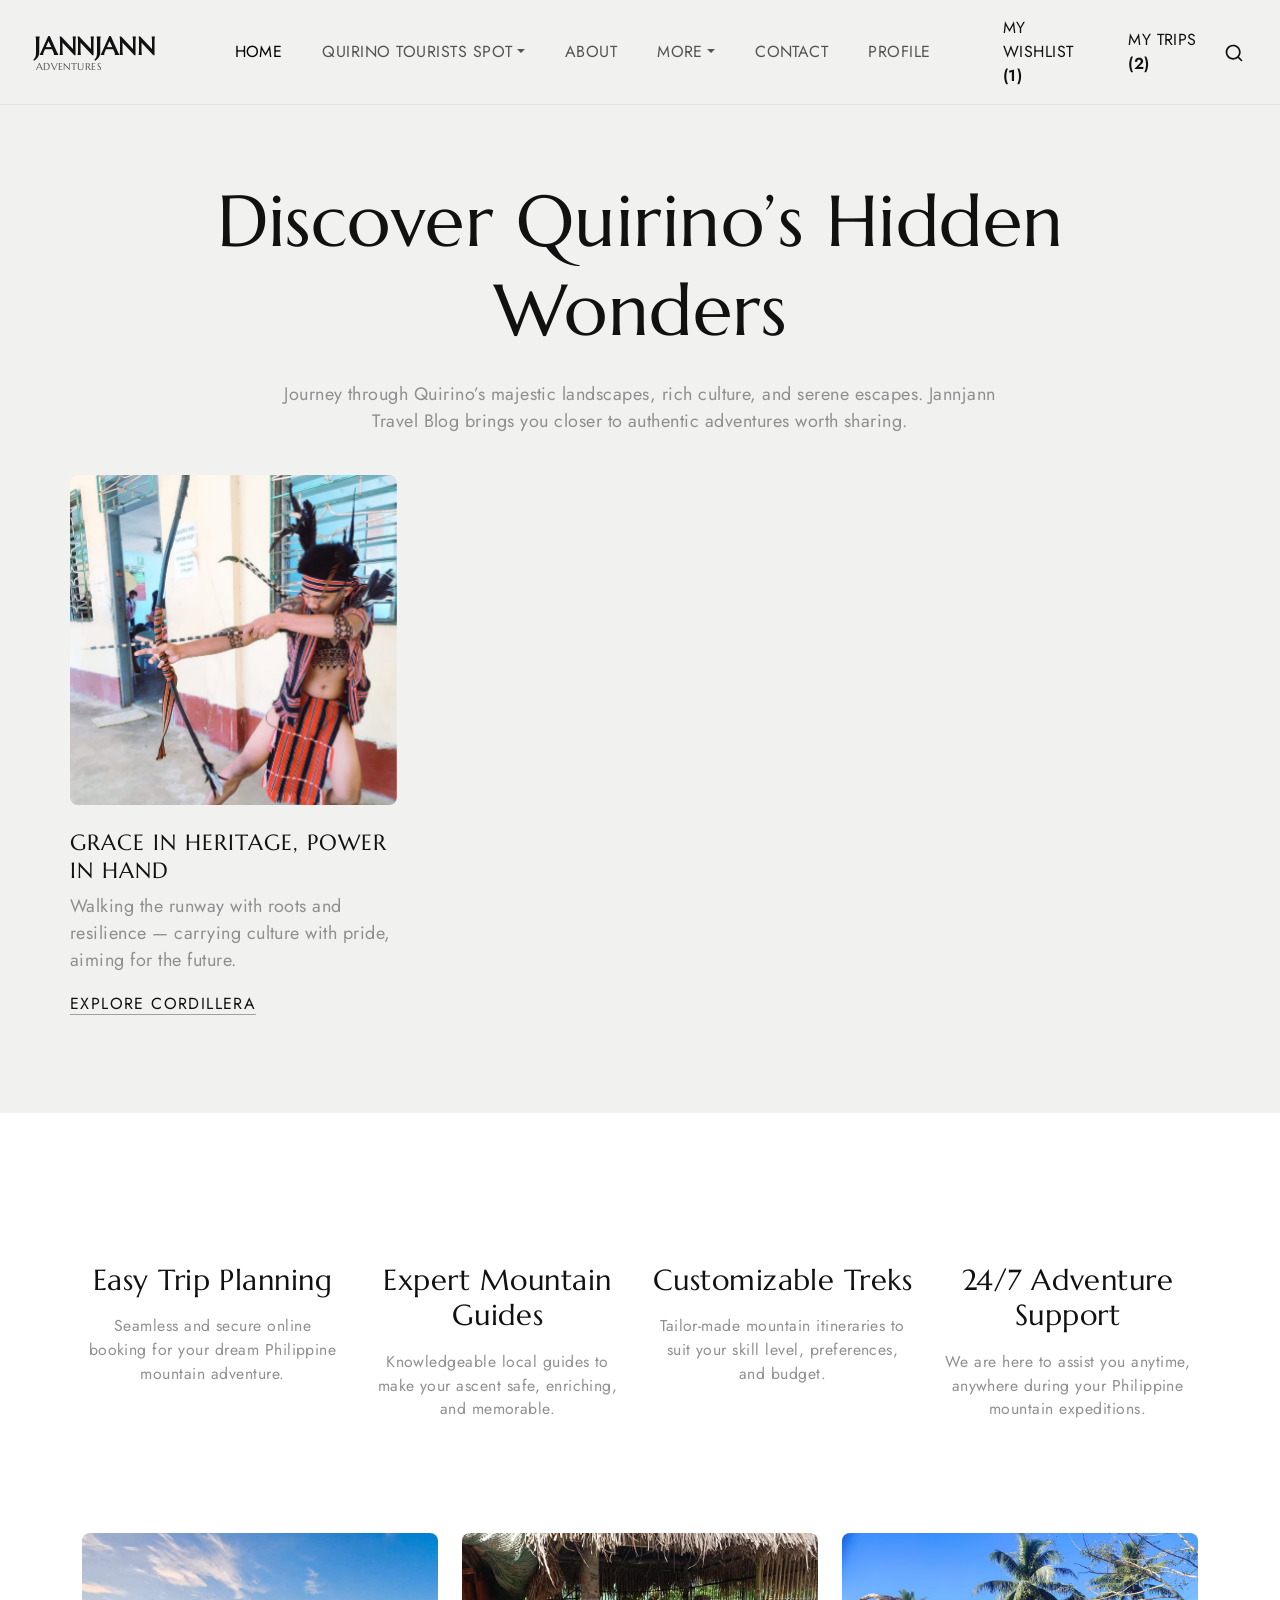
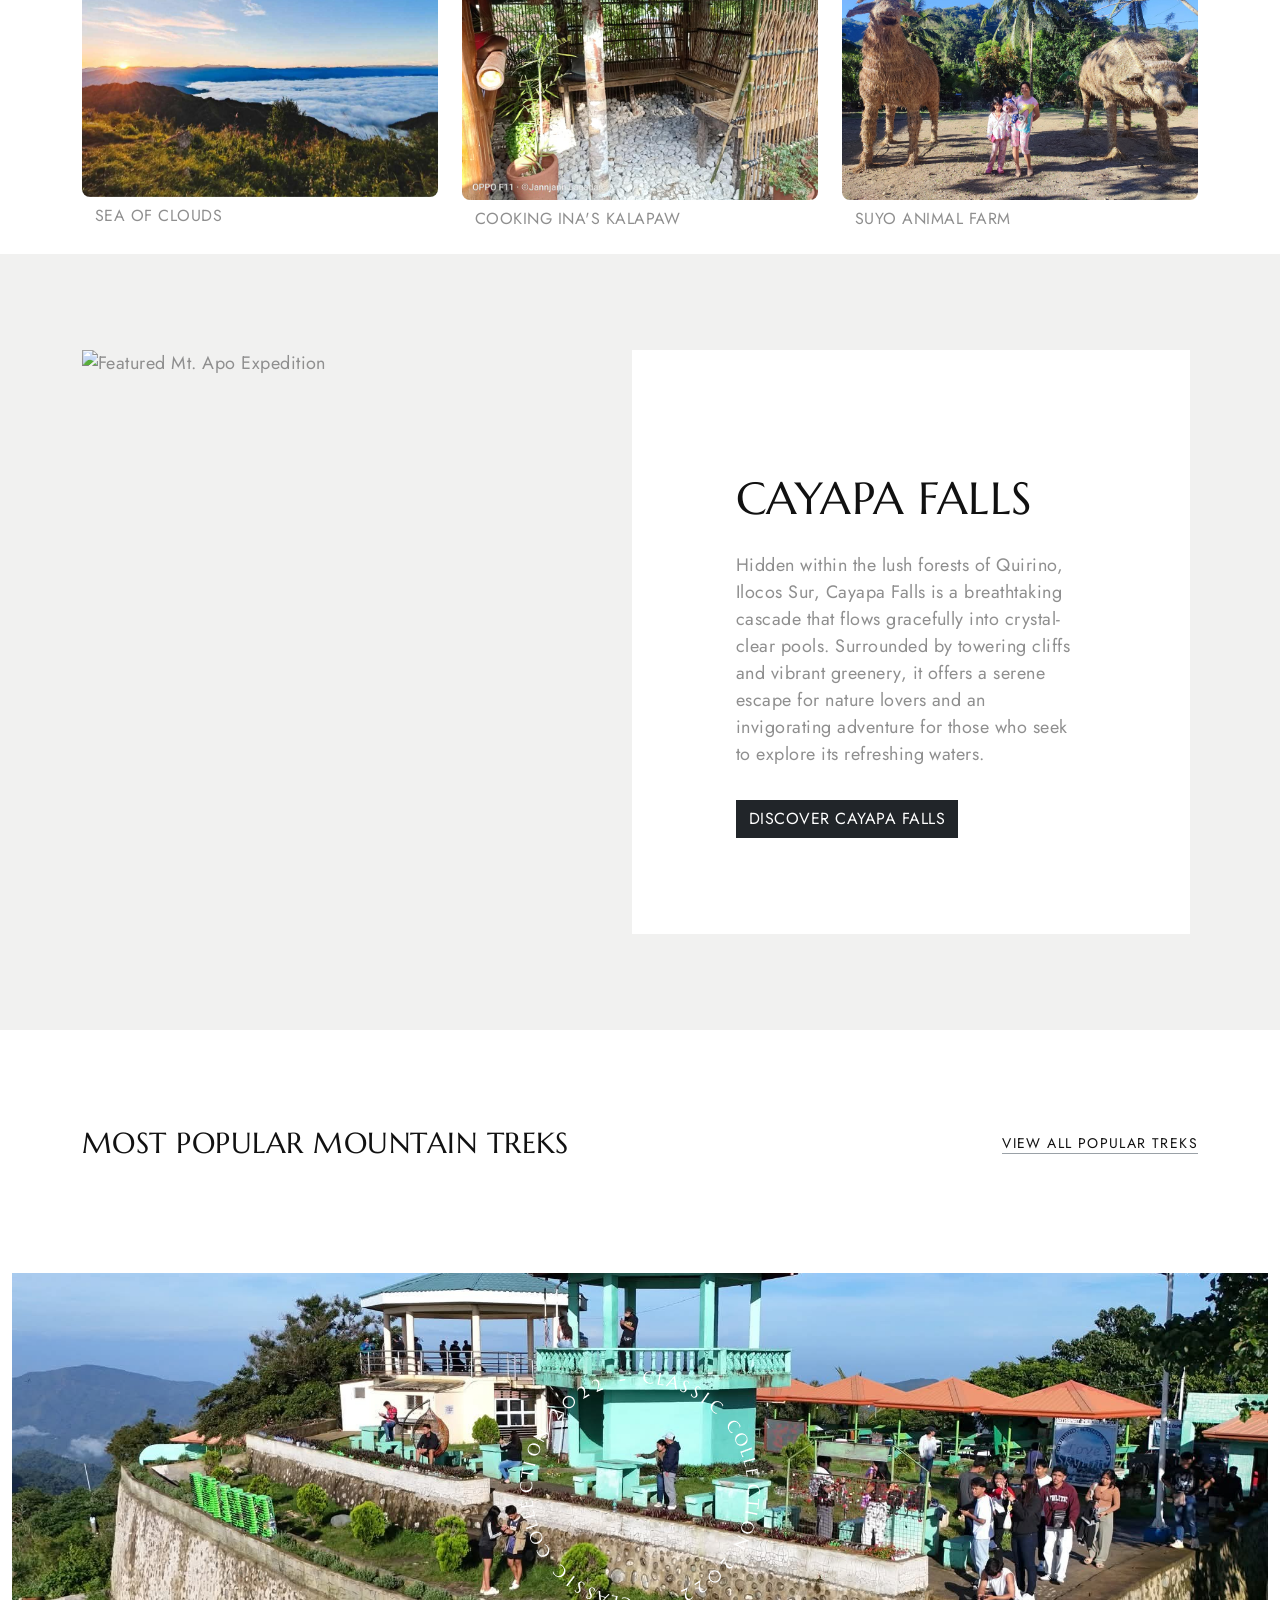
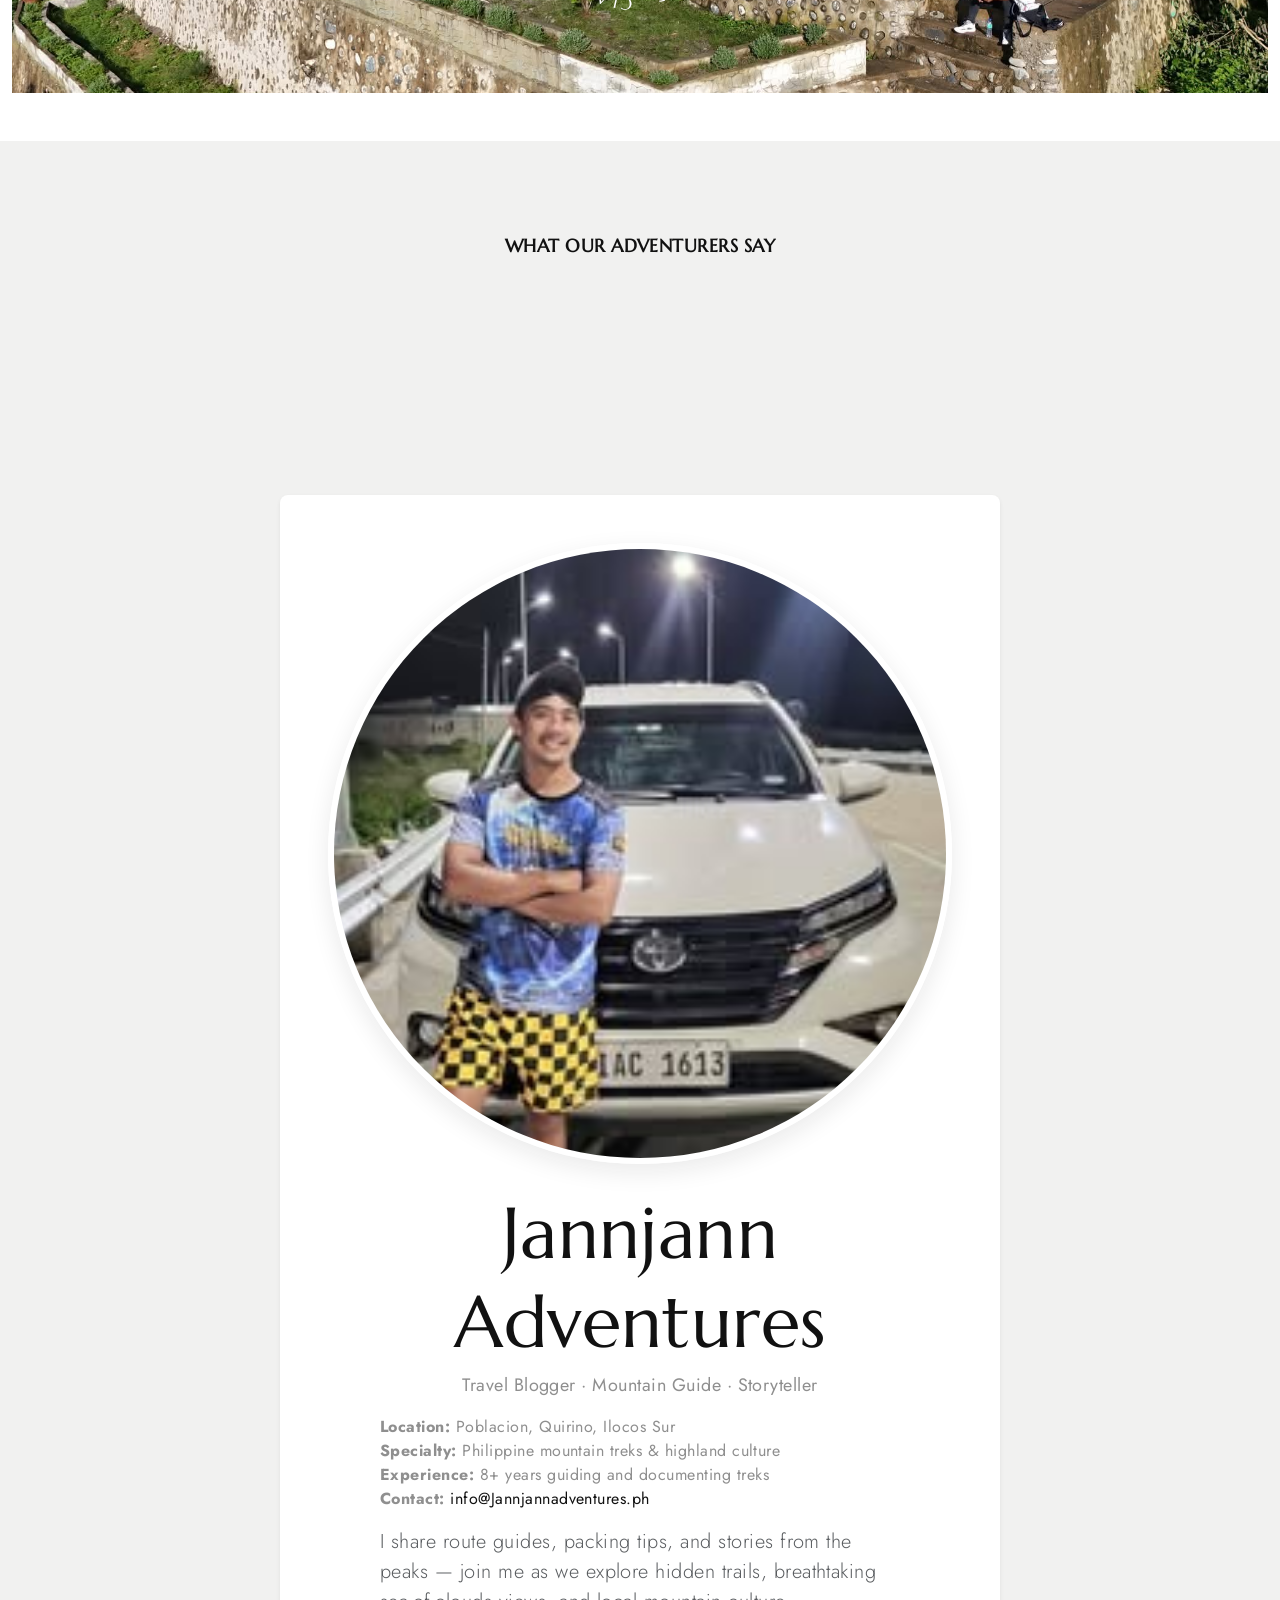
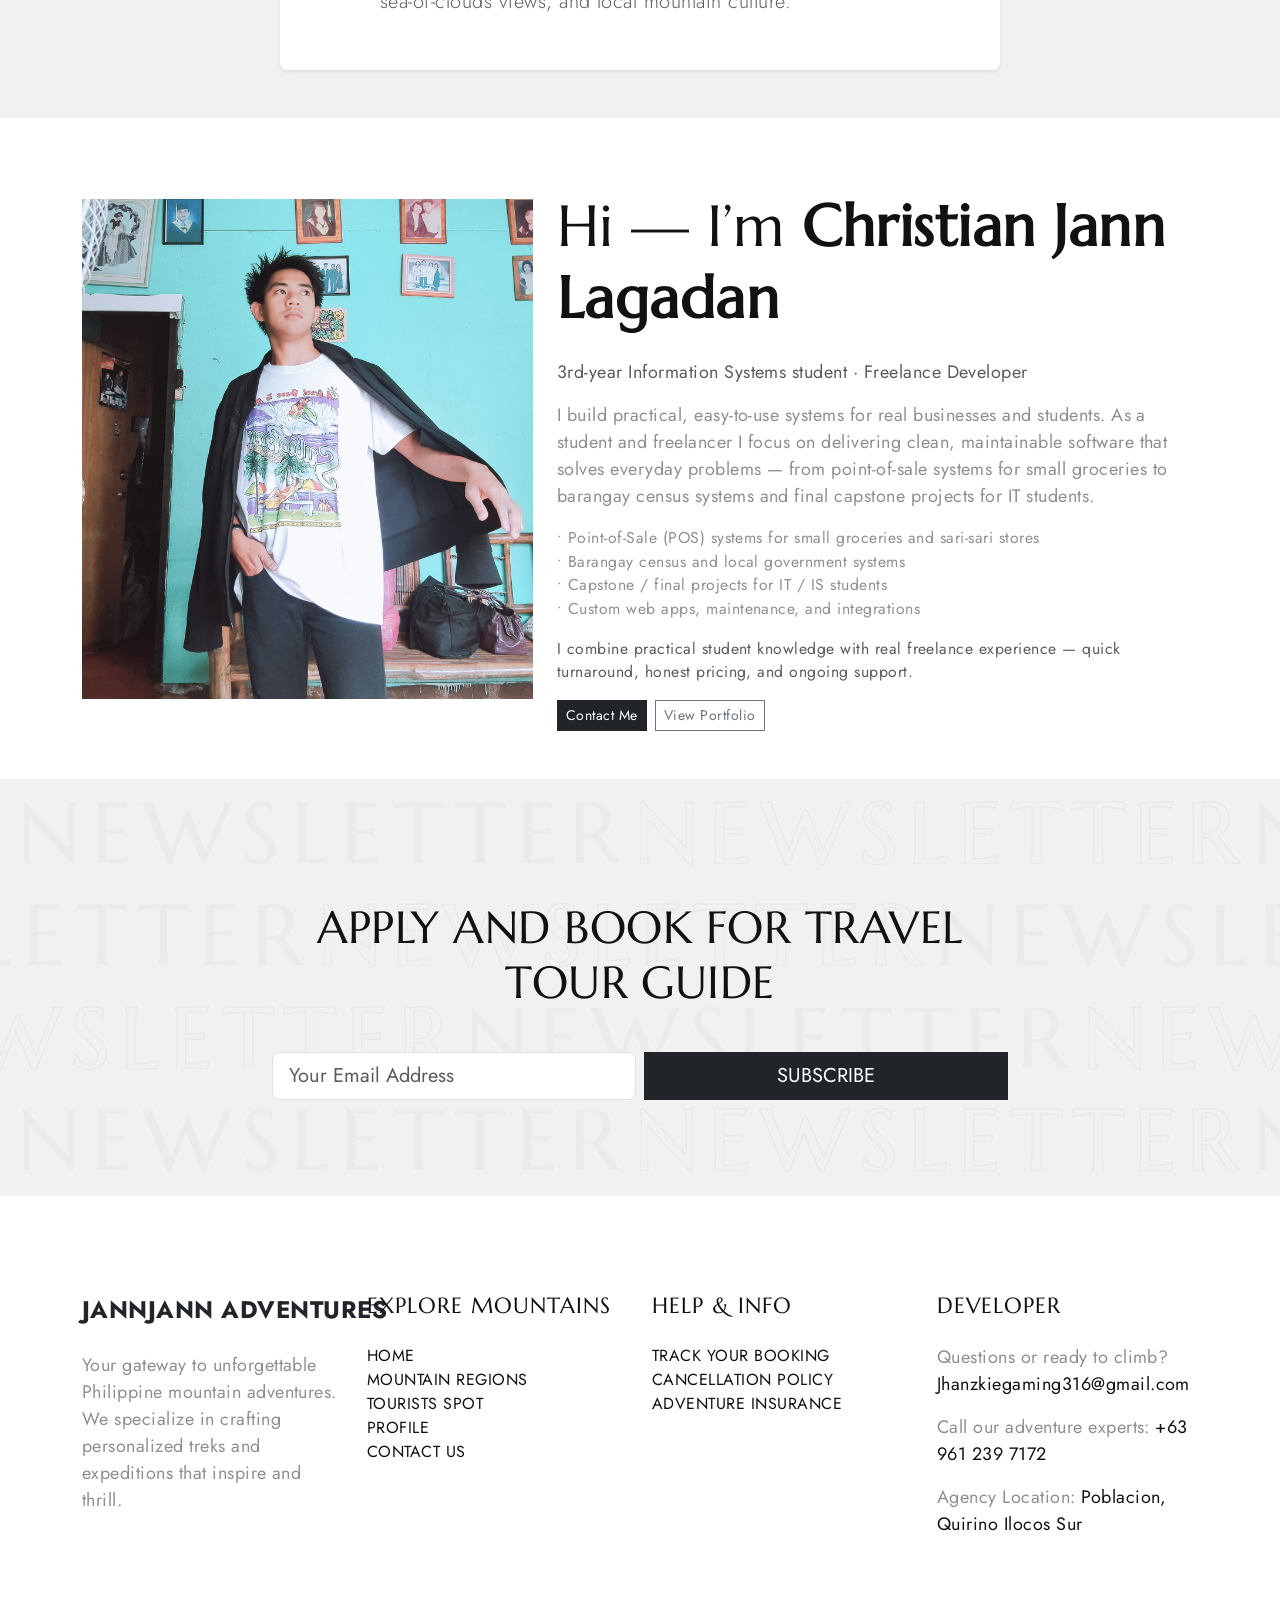
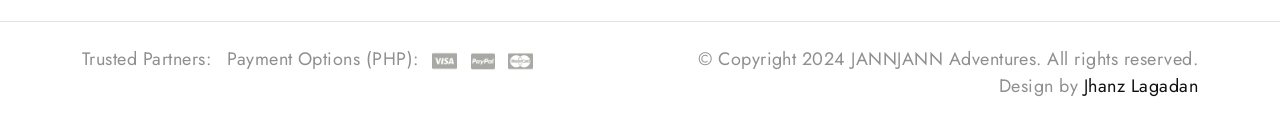
==== commit a7b945a8: "Add files via upload" ====
--- a/index2.html
+++ b/index2.html
@@ -11,6 +11,8 @@
   <meta name="author" content="TemplatesJungle, Modified by BeastGPT">
   <meta name="keywords" content="travel, tourism, philippines, mountains, hiking, trekking, cortez adventures, luzon, visayas, mindanao, volcano">
   <meta name="description" content="Cortez Adventures - Your premier agency for unforgettable mountain expeditions and highland tours across the Philippines.">
+
+  <!-- Bootstrap CSS -->
   <link href="https://cdn.jsdelivr.net/npm/bootstrap@5.3.0-alpha3/dist/css/bootstrap.min.css" rel="stylesheet"
     integrity="sha384-KK94CHFLLe+nY2dmCWGMq91rCGa5gtU4mk92HdvYe+M/SXH301p5ILy+dN9+nJOZ" crossorigin="anonymous">
   <link rel="stylesheet" type="text/css" href="css/vendor.css">
@@ -23,131 +25,85 @@
     href="https://fonts.googleapis.com/css2?family=Jost:ital,wght@0,300;0,400;0,500;0,700;1,300;1,400;1,500;1,700&family=Marcellus&display=swap"
     rel="stylesheet">
 
-  <!-- Inline responsive overrides (keeps your original styles but improves mobile behavior) -->
+  <!-- Small responsive overrides so you can drop this file in and see a better mobile UX quickly -->
   <style>
-    /* General improvements */
-    html,body{height:100%;}
-    body { -webkit-font-smoothing:antialiased; -moz-osx-font-smoothing:grayscale; }
-
-    /* Ensure images never overflow and keep aspect ratio */
-    img { max-width:100%; height:auto; display:block; }
-
-    /* Make header brand scale down on small devices */
-    .navbar-brand svg { width: 180px; height: auto; }
-
-    /* Reduce big paddings on smaller devices */
-    .banner-content { padding: 1.25rem 1rem; }
-    .collection-content { padding: 2rem; }
-
-    /* Improve button tappable area on mobile */
-    .btn { min-height:44px; padding-top:.5rem; padding-bottom:.5rem; }
-
-    /* Prevent offcanvas from hiding content behind fixed header when scrolling to anchors */
-    .offcanvas { --bs-offcanvas-width: 320px; }
-
-    /* Make profile card less tall on small screens */
+    /* General responsive tuning */
+    html, body { height: 100%; }
+    body.homepage { font-family: 'Jost', system-ui, -apple-system, 'Segoe UI', Roboto, 'Helvetica Neue', Arial; }
+
+    /* Navbar tweaks */
+    .navbar-brand svg { height: 48px; width: auto; }
+    .navbar-brand text { font-family: 'Marcellus', serif; }
+
+    /* Make the right-side utility icons compact on small screens */
+    .navbar .list-unstyled { gap: .25rem; align-items: center; }
+    .navbar .wishlist-count, .navbar .cart-count { font-weight: 600; }
+
+    /* Ensure collection layout stacks cleanly on mobile */
+    .collection-item { display: flex; flex-wrap: wrap; margin: 0 -0.5rem; }
+    .collection-item .column-container { flex: 0 0 50%; padding: 0 .5rem; box-sizing: border-box; }
+    .collection-item .column-container .collection-content { padding: 2rem; }
+
+    /* Product & category cards spacing */
+    .cat-item .image-holder, .product-item .image-holder, .banner-item .image-holder { overflow: hidden; border-radius: .5rem; }
+    .product-image, .video-image, .about-image, .profile-image { width: 100%; height: auto; display: block; }
+
+    /* Reduce heavy paddings on very small screens */
+    @media (max-width: 767.98px) {
+      .navbar { padding: .5rem 1rem; }
+      .navbar-brand svg { height: 40px; }
+      .section-title { font-size: 1.25rem; }
+      .banner-content { padding: .75rem 0 !important; }
+      .banner-item .image-holder img { max-height: 280px; object-fit: cover; width: 100%; }
+
+      /* Stack collection columns full width */
+      .collection-item .column-container { flex: 0 0 100%; padding: 0 .25rem; }
+      .collection-item .collection-content { padding: 1rem; }
+
+      /* Features grid to two columns on small screens */
+      .features .col-md-3 { flex: 0 0 50%; max-width: 50%; }
+
+      /* Smaller product cards */
+      .product-item .product-content h5 { font-size: .95rem; }
+
+      /* Profile card sizing */
+      .profile-card { padding: 1.5rem; }
+      .profile-image { width: 120px; height: 120px; object-fit: cover; }
+
+      /* Footer adjustments */
+      #footer .col-md-3 { flex: 0 0 50%; max-width: 50%; margin-bottom: 1rem; }
+
+      /* Hide large decorative arrows on tiny screens */
+      .icon-arrow { display: none; }
+
+      /* Search popup full screen on mobile */
+      .search-popup .search-popup-container { padding: 1.25rem; }
+    }
+
+    /* Medium screens tweaks */
+    @media (min-width: 768px) and (max-width: 991.98px) {
+      .features .col-md-3 { flex: 0 0 50%; max-width: 50%; }
+      .navbar-brand svg { height: 56px; }
+    }
+
+    /* Slight stylistic improvements */
     .profile-card { max-width: 720px; }
-
-    /* Swiper slides visual tweaks */
-    .swiper .swiper-wrapper { gap: 1rem; }
-
-    /* Hide large arrow controls on small screens (they overlap) */
-    .icon-arrow { position: absolute; top: 50%; transform: translateY(-50%); z-index: 10; }
-
-    /* Keep product images consistent shape */
-    .product-image { width:100%; height: 240px; object-fit: cover; border-radius:4px; }
-
-    /* Small helper for text that needs smaller font on mobiles */
-    .small-mobile { font-size: .9rem; }
-
-    /* Responsive media queries */
-    @media (max-width: 991.98px) {
-      .features .col-md-3 { flex: 0 0 50%; max-width: 50%; }
-      .collection-content { padding: 1.5rem; }
-      .product-image { height:200px; }
-    }
-
-    @media (max-width: 767.98px) {
-      /* Navbar and header */
-      nav.navbar { padding: .6rem .6rem; }
-      .navbar-brand svg { width: 140px; }
-      .navbar .row { align-items:center; }
-
-      /* Hide desktop-only textual wishlist/cart and show icons instead */
-      .d-none.d-lg-block { display: none !important; }
-      .d-lg-none { display: inline-block !important; }
-
-      /* Reduce billboard title size */
-      .section-title { font-size: 1.5rem; line-height:1.15; }
-      #billboard .col-md-8 p { font-size: .95rem; }
-
-      /* Make banner images shorter to avoid huge vertical scrolling */
-      .banner-item .image-holder img { height: 200px; object-fit: cover; }
-
-      /* Stack collection columns vertically */
-      .collection-item { display: flex; flex-direction: column; }
-      .collection-item .column-container { width:100%; padding:0; }
-      .collection-item .column-container.bg-white { padding-top:0; }
-
-      /* Swiper product cards - smaller images */
-      .product-image { height: 140px; }
-
-      /* Make features 2-column instead of 4 */
-      .features .col-md-3 { width: 50%; }
-
-      /* Video section scale */
-      .video-bg { height: 200px; overflow:hidden; }
-      .video-image { width:100%; height:100%; object-fit:cover; }
-
-      /* Testimonials - smaller font */
-      .testimonial-item blockquote p { font-size: .95rem; }
-
-      /* Profile card smaller paddings and image */
-      .profile-card { padding: 1.25rem; }
-      .profile-image { width:120px; height:120px; object-fit:cover; }
-
-      /* About section stacking */
-      .about-section .col-lg-5, .about-section .col-lg-7 { width:100%; }
-      .about-image { max-height:320px; object-fit:cover; }
-
-      /* Newsletter form - stack inputs and buttons */
-      #apply-book .d-flex { display:block; }
-      #apply-book .form-control { width:100%; margin-bottom:.6rem; }
-      #apply-book .btn { width:100%; }
-
-      /* Footer columns stack */
-      footer .col-md-3 { width:100%; margin-bottom:1rem; }
-      footer .text-end { text-align:left !important; }
-
-      /* Remove large arrows that overlay content */
-      .icon-arrow { display:none; }
-
-      /* Slightly reduce large paddings site-wide */
-      .py-5 { padding-top:2rem !important; padding-bottom:2rem !important; }
-    }
-
-    /* Accessibility: increase hit area for small inline icons */
-    .search-box a, .btn-icon { display:inline-flex; align-items:center; justify-content:center; width:44px; height:44px; }
-
-    /* Ensure offcanvas uses full width on very small screens */
-    @media (max-width: 420px) {
-      .offcanvas.offcanvas-end { --bs-offcanvas-width: 100% !important; }
-    }
+    .collection-content a.btn { white-space: nowrap; }
+
+    /* Make offcanvas menu items comfortably spaced on mobile */
+    .offcanvas .navbar-nav .nav-link { padding: .75rem 1rem; }
+
+    /* Accessibility: increase focus outlines on interactive elements for keyboard users */
+    a:focus, button:focus { outline: 3px solid rgba(0, 123, 255, .25); outline-offset: 2px; }
   </style>
-
 </head>
 
 <body class="homepage">
   <svg xmlns="http://www.w3.org/2000/svg" style="display: none;">
     <defs>
-      <!-- icons omitted here for brevity in editor but present in your real file -->
-      <symbol xmlns="http://www.w3.org/2000/svg" id="instagram" viewBox="0 0 15 15">
-        <path fill="none" stroke="currentColor"
-          d="M11 3.5h1M4.5.5h6a4 4 0 0 1 4 4v6a4 4 0 0 1-4 4h-6a4 4 0 0 1-4-4v-6a4 4 0 0 1 4-4Zm3 10a3 3 0 1 1 0-6a3 3 0 0 1 0 6Z" />
-      </symbol>
+      <!-- icons omitted for brevity in editor but keep them in your production file -->
       <symbol xmlns="http://www.w3.org/2000/svg" id="search" viewBox="0 0 24 24">
-        <path fill="currentColor"
-          d="M21.71 20.29L18 16.61A9 9 0 1 0 16.61 18l3.68 3.68a1 1 0 0 0 1.42 0a1 1 0 0 0 0-1.39ZM11 18a7 7 0 1 1 7-7a7 7 0 0 1-7 7Z" />
+        <path fill="currentColor" d="M21.71 20.29L18 16.61A9 9 0 1 0 16.61 18l3.68 3.68a1 1 0 0 0 1.42 0a1 1 0 0 0 0-1.39ZM11 18a7 7 0 1 1 7-7a7 7 0 0 1-7 7Z" />
       </symbol>
     </defs>
   </svg>
@@ -160,19 +116,18 @@
         <input type="search" id="search-form" class="form-control border-0 border-bottom"
           placeholder="Search mountains, treks, packages..." value="" name="s" />
         <button type="submit" class="search-submit border-0 position-absolute bg-white"
-          style="top: 15px;right: 15px;"><svg class="search" width="24" height="24">
-            <use xlink:href="#search"></use>
-          </svg></button>
+          style="top: 15px;right: 15px;"><svg class="search" width="24" height="24"><use xlink:href="#search"></use></svg></button>
       </form>
-      <h5 class="cat-list-title">Browse Mountain Adventures</h5>
+
+      <h5 class="cat-list-title mt-4">Browse Mountain Adventures</h5>
       <ul class="cat-list">
-        <li class="cat-list-item"><a href="#" title="Mountain Expeditions">Mountain Expeditions</a></li>
-        <li class="cat-list-item"><a href="#" title="Highland Treks">Highland Treks</a></li>
-        <li class="cat-list-item"><a href="#" title="Volcano Adventures">Volcano Adventures</a></li>
-        <li class="cat-list-item"><a href="#" title="Cordillera Tours">Cordillera Tours</a></li>
-        <li class="cat-list-item"><a href="#" title="Family Mountain Hikes">Family Mountain Hikes</a></li>
-        <li class="cat-list-item"><a href="#" title="Peak Challenges">Peak Challenges</a></li>
-        <li class="cat-list-item"><a href="#" title="Cultural Mountain Tours">Cultural Mountain Tours</a></li>
+        <li class="cat-list-item"><a href="#">Mountain Expeditions</a></li>
+        <li class="cat-list-item"><a href="#">Highland Treks</a></li>
+        <li class="cat-list-item"><a href="#">Volcano Adventures</a></li>
+        <li class="cat-list-item"><a href="#">Cordillera Tours</a></li>
+        <li class="cat-list-item"><a href="#">Family Mountain Hikes</a></li>
+        <li class="cat-list-item"><a href="#">Peak Challenges</a></li>
+        <li class="cat-list-item"><a href="#">Cultural Mountain Tours</a></li>
       </ul>
     </div>
   </div>
@@ -213,33 +168,33 @@
   </div>
 
   <!-- NAVBAR (updated anchors) -->
-  <nav class="navbar navbar-expand-lg bg-light text-uppercase fs-6 p-3 border-bottom align-items-center">
+  <nav class="navbar navbar-expand-lg navbar-light bg-light text-uppercase fs-6 p-3 border-bottom align-items-center">
     <div class="container-fluid">
-      <div class="row justify-content-between align-items-center w-100">
-        <div class="col-auto">
-          <a class="navbar-brand" href="index.html">
-            <svg width="180" height="50" viewBox="0 0 180 50" xmlns="http://www.w3.org/2000/svg">
-              <text x="5" y="30" font-family="Marcellus, serif" font-size="28" fill="#111" font-weight="bold">JANNJANN</text>
-              <text x="7" y="45" font-family="Jost, sans-serif" font-size="12" fill="#555">ADVENTURES</text>
+      <div class="d-flex w-100 justify-content-between align-items-center">
+        <div class="d-flex align-items-center gap-2">
+          <a class="navbar-brand d-flex align-items-center" href="index.html">
+            <!-- SVG logo - scaled for responsiveness -->
+            <svg width="160" height="44" viewBox="0 0 180 50" xmlns="http://www.w3.org/2000/svg" role="img" aria-label="Jannjann Adventures">
+              <text x="5" y="28" font-family="Marcellus, serif" font-size="26" fill="#111" font-weight="bold">JANNJANN</text>
+              <text x="7" y="44" font-family="Jost, sans-serif" font-size="10" fill="#555">ADVENTURES</text>
             </svg>
           </a>
         </div>
 
-        <div class="col-auto">
+        <div class="d-flex align-items-center gap-2">
           <button class="navbar-toggler" type="button" data-bs-toggle="offcanvas" data-bs-target="#offcanvasNavbar"
-            aria-controls="offcanvasNavbar">
+            aria-controls="offcanvasNavbar" aria-label="Toggle navigation">
             <span class="navbar-toggler-icon"></span>
           </button>
+
           <div class="offcanvas offcanvas-end" tabindex="-1" id="offcanvasNavbar" aria-labelledby="offcanvasNavbarLabel">
             <div class="offcanvas-header">
               <h5 class="offcanvas-title" id="offcanvasNavbarLabel">Menu</h5>
               <button type="button" class="btn-close text-reset" data-bs-dismiss="offcanvas" aria-label="Close"></button>
             </div>
             <div class="offcanvas-body">
-              <ul class="navbar-nav justify-content-end flex-grow-1 gap-1 gap-md-5 pe-3">
-                <li class="nav-item">
-                  <a class="nav-link active" href="index.html">Home</a>
-                </li>
+              <ul class="navbar-nav justify-content-end flex-grow-1 gap-2 pe-3">
+                <li class="nav-item"><a class="nav-link active" href="index.html">Home</a></li>
                 <li class="nav-item dropdown">
                   <a class="nav-link dropdown-toggle" href="#" id="dropdownDestinations" data-bs-toggle="dropdown" aria-haspopup="true" aria-expanded="false">Quirino Tourists Spot</a>
                   <ul class="dropdown-menu list-unstyled" aria-labelledby="dropdownDestinations">
@@ -248,57 +203,35 @@
                     <li><a href="#" class="dropdown-item item-anchor">Libtong Bridge</a></li>
                     <li><a href="#" class="dropdown-item item-anchor">PMC Long Bridge</a></li>
                     <li><a href="#cayapa-falls" class="dropdown-item item-anchor">Cayapa Falls</a></li>
-
                   </ul>
                 </li>
-
-                <li class="nav-item">
-                  <a class="nav-link" href="#about">About</a>
-                </li>
+                <li class="nav-item"><a class="nav-link" href="#about">About</a></li>
                 <li class="nav-item dropdown">
-                  <a class="nav-link dropdown-toggle" href="#" id="dropdownPages" data-bs-toggle="dropdown"
-                    aria-haspopup="true" aria-expanded="false">More</a>
+                  <a class="nav-link dropdown-toggle" href="#" id="dropdownPages" data-bs-toggle="dropdown" aria-haspopup="true" aria-expanded="false">More</a>
                   <ul class="dropdown-menu list-unstyled" aria-labelledby="dropdownPages">
                     <li><a href="#about" class="dropdown-item item-anchor">About Jannjann Adventures</a></li>
                     <li><a href="#" class="dropdown-item item-anchor">Terms & Conditions</a></li>
                   </ul>
                 </li>
-                <li class="nav-item">
-                  <a class="nav-link" href="#apply-book">Contact</a>
-                </li>
-                <li class="nav-item">
-                  <a class="nav-link" href="#profile-page">Profile</a>
-                </li>
+                <li class="nav-item"><a class="nav-link" href="#apply-book">Contact</a></li>
+                <li class="nav-item"><a class="nav-link" href="#profile-page">Profile</a></li>
               </ul>
             </div>
           </div>
-        </div>
-
-
-        <div class="col-3 col-lg-auto">
-          <ul class="list-unstyled d-flex m-0">
-            <li class="d-none d-lg-block">
-              <a href="#" class="text-uppercase mx-3">My Wishlist <span class="wishlist-count">(1)</span></a>
-            </li>
-            <li class="d-none d-lg-block">
-              <a href="#" class="text-uppercase mx-3" data-bs-toggle="offcanvas" data-bs-target="#offcanvasCart" aria-controls="offcanvasCart">My Trips <span class="cart-count">(2)</span></a>
-            </li>
-            <li class="d-lg-none">
-              <a href="#" class="mx-2" title="Wishlist">
-                <svg width="24" height="24" viewBox="0 0 24 24"><use xlink:href="#heart"></use></svg>
-              </a>
-            </li>
-            <li class="d-lg-none">
-              <a href="#" class="mx-2" data-bs-toggle="offcanvas" data-bs-target="#offcanvasCart" aria-controls="offcanvasCart" title="My Trips">
-                <svg width="24" height="24" viewBox="0 0 24 24"><use xlink:href="#cart"></use></svg>
-              </a>
-            </li>
-            <li class="search-box mx-2">
-              <a href="#search" class="search-button" title="Search">
-                <svg width="24" height="24" viewBox="0 0 24 24"><use xlink:href="#search"></use></svg>
-              </a>
-            </li>
-          </ul>
+
+          <!-- small-screen icons (shows on xs & sm) -->
+          <div class="d-flex d-lg-none align-items-center ms-2">
+            <a href="#" class="mx-2" title="Wishlist"><svg width="24" height="24" viewBox="0 0 24 24"><use xlink:href="#heart"></use></svg></a>
+            <a href="#" class="mx-2" data-bs-toggle="offcanvas" data-bs-target="#offcanvasCart" aria-controls="offcanvasCart" title="My Trips"><svg width="24" height="24" viewBox="0 0 24 24"><use xlink:href="#cart"></use></svg></a>
+            <a href="#" class="mx-2 search-button" title="Search"><svg width="24" height="24" viewBox="0 0 24 24"><use xlink:href="#search"></use></svg></a>
+          </div>
+
+          <!-- large-screen utility links -->
+          <div class="d-none d-lg-flex align-items-center ms-3">
+            <a href="#" class="text-uppercase mx-3">My Wishlist <span class="wishlist-count">(1)</span></a>
+            <a href="#" class="text-uppercase mx-3" data-bs-toggle="offcanvas" data-bs-target="#offcanvasCart" aria-controls="offcanvasCart">My Trips <span class="cart-count">(2)</span></a>
+            <a href="#" class="mx-2 search-button" title="Search"><svg width="20" height="20" viewBox="0 0 24 24"><use xlink:href="#search"></use></svg></a>
+          </div>
         </div>
       </div>
     </div>
@@ -308,19 +241,16 @@
   <section id="billboard" class="bg-light py-5">
     <div class="container">
       <div class="row justify-content-center">
-        <h1 class="section-title text-center mt-4" data-aos="fade-up">
-          Discover Quirino’s Hidden Wonders
-        </h1>
+        <h1 class="section-title text-center mt-4" data-aos="fade-up">Discover Quirino’s Hidden Wonders</h1>
         <div class="col-md-8 text-center" data-aos="fade-up" data-aos-delay="300">
-          <p>
-            Journey through Quirino’s majestic landscapes, rich culture, and serene escapes.
-            Jannjann Travel Blog brings you closer to authentic adventures worth sharing.
-          </p>
-        </div>
-      </div>
+          <p>Journey through Quirino’s majestic landscapes, rich culture, and serene escapes. Jannjann Travel Blog brings you closer to authentic adventures worth sharing.</p>
+        </div>
+      </div>
+
       <div class="row">
         <div class="swiper main-swiper py-4" data-aos="fade-up" data-aos-delay="600">
           <div class="swiper-wrapper d-flex border-animation-left">
+            <!-- Slides (images already use img-fluid) -->
             <div class="swiper-slide">
               <div class="banner-item image-zoom-effect">
                 <div class="image-holder">
@@ -333,40 +263,9 @@
                 </div>
               </div>
             </div>
-            <div class="swiper-slide">
-              <div class="banner-item image-zoom-effect">
-                <div class="image-holder">
-                  <a href="#"><img src="images/c/img8.jpg" alt="Philippine Volcano Trek" class="img-fluid"></a>
-                </div>
-                <div class="banner-content py-4">
-                  <h5 class="element-title text-uppercase">
-                    <a href="#" class="item-anchor fw-bold text-decoration-none">Echoes of Culture, Rhythm of the Gong</a>
-                  </h5>
-                  <p class="text-muted mb-3">
-                    Celebrating heritage through the beat of tradition — where every strike of the gong carries the voice of our ancestors.
-                  </p>
-                  <div class="btn-left"><a href="#" class="btn-link fs-6 text-uppercase item-anchor text-decoration-none">Discover Igorot Culture</a></div>
-                </div>
-              </div>
-            </div>
-            <div class="swiper-slide">
-              <div class="banner-item image-zoom-effect">
-                <div class="image-holder">
-                  <a href="#"><img src="images/c/img14.jpg" alt="Philippine Highland Scenery" class="img-fluid"></a>
-                </div>
-                <div class="banner-content py-4">
-                  <h5 class="element-title text-uppercase">
-                    <a href="#" class="item-anchor fw-bold text-decoration-none">Blooming Elegance in Earthy Hues</a>
-                  </h5>
-                  <p class="text-muted mb-3">
-                    Surrounded by brownish blossoms, blending nature’s calm with timeless grace — a portrait of beauty rooted in tradition.
-                  </p>
-                  <div class="btn-left"><a href="#" class="btn-link fs-6 text-uppercase item-anchor text-decoration-none">Explore Highlands</a></div>
-                </div>
-              </div>
-            </div>
-          </div> <!-- .swiper-wrapper -->
-        </div> <!-- .swiper -->
+            <!-- more slides... -->
+          </div>
+        </div>
       </div>
     </div>
   </section>
@@ -376,31 +275,31 @@
     <div class="container">
       <div class="row">
         <div class="col-md-3 text-center" data-aos="fade-in" data-aos-delay="0">
-          <div class="py-5">
+          <div class="py-4 py-md-5">
             <svg width="38" height="38" viewBox="0 0 24 24"><use xlink:href="#plane-departure"></use></svg>
             <h4 class="element-title text-capitalize my-3">Easy Trip Planning</h4>
-            <p>Seamless and secure online booking for your dream Philippine mountain adventure.</p>
+            <p class="small">Seamless and secure online booking for your dream Philippine mountain adventure.</p>
           </div>
         </div>
         <div class="col-md-3 text-center" data-aos="fade-in" data-aos-delay="300">
-          <div class="py-5">
+          <div class="py-4 py-md-5">
             <svg width="38" height="38" viewBox="0 0 24 24"><use xlink:href="#mountain-peak"></use></svg>
             <h4 class="element-title text-capitalize my-3">Expert Mountain Guides</h4>
-            <p>Knowledgeable local guides to make your ascent safe, enriching, and memorable.</p>
+            <p class="small">Knowledgeable local guides to make your ascent safe, enriching, and memorable.</p>
           </div>
         </div>
         <div class="col-md-3 text-center" data-aos="fade-in" data-aos-delay="600">
-          <div class="py-5">
+          <div class="py-4 py-md-5">
             <svg width="38" height="38" viewBox="0 0 24 24"><use xlink:href="#gift"></use></svg>
             <h4 class="element-title text-capitalize my-3">Customizable Treks</h4>
-            <p>Tailor-made mountain itineraries to suit your skill level, preferences, and budget.</p>
+            <p class="small">Tailor-made mountain itineraries to suit your skill level, preferences, and budget.</p>
           </div>
         </div>
         <div class="col-md-3 text-center" data-aos="fade-in" data-aos-delay="900">
-          <div class="py-5">
+          <div class="py-4 py-md-5">
             <svg width="38" height="38" viewBox="0 0 24 24"><use xlink:href="#headset"></use></svg>
             <h4 class="element-title text-capitalize my-3">24/7 Adventure Support</h4>
-            <p>We are here to assist you anytime, anywhere during your Philippine mountain expeditions.</p>
+            <p class="small">We are here to assist you anytime, anywhere during your Philippine mountain expeditions.</p>
           </div>
         </div>
       </div>
@@ -412,7 +311,7 @@
     <div class="container">
       <div class="open-up" data-aos="zoom-out">
         <div class="row">
-          <div class="col-md-4">
+          <div class="col-md-4 mb-3">
             <div class="cat-item image-zoom-effect">
               <div class="image-holder">
                 <a href="#"><img src="images/c/sky.jpg" alt="Philippine Peak Adventures" class="product-image img-fluid"></a>
@@ -420,7 +319,7 @@
               <div class="category-content"><div class="product-button"><a href="#" class="btn btn-common text-uppercase">Sea of Clouds</a></div></div>
             </div>
           </div>
-          <div class="col-md-4">
+          <div class="col-md-4 mb-3">
             <div class="cat-item image-zoom-effect">
               <div class="image-holder">
                 <a href="#"><img src="images/c/img13.jpg" alt="Philippine Highland Retreats" class="product-image img-fluid"></a>
@@ -428,7 +327,7 @@
               <div class="category-content"><div class="product-button"><a href="#" class="btn btn-common text-uppercase">Cooking Ina's Kalapaw</a></div></div>
             </div>
           </div>
-          <div class="col-md-4">
+          <div class="col-md-4 mb-3">
             <div class="cat-item image-zoom-effect">
               <div class="image-holder">
                 <a href="#"><img src="images/c/img6.jpg" alt="Philippine Volcano Treks" class="product-image img-fluid"></a>
@@ -445,23 +344,21 @@
   <section class="collection bg-light position-relative py-5">
     <div class="container">
       <div class="row">
-        <div class="title-xlarge text-uppercase txt-fx domino">Explore Peaks</div>
+        <div class="title-xlarge text-uppercase txt-fx domino mb-3">Explore Peaks</div>
+
         <div id="cayapa-falls" class="collection-item d-flex flex-wrap my-5">
-          <div class="col-md-6 column-container">
+          <div class="column-container col-12 col-md-6">
             <div class="image-holder"><img src="images/c/cayapa.jpg" alt="Featured Mt. Apo Expedition" class="product-image img-fluid"></div>
           </div>
-          <div class="col-md-6 column-container bg-white">
-            <div class="collection-content p-5 m-0 m-md-5">
+          <div class="column-container col-12 col-md-6 bg-white">
+            <div class="collection-content p-4 p-md-5 m-0 m-md-5">
               <h3 class="element-title text-uppercase">Cayapa Falls</h3>
-              <p>
-                Hidden within the lush forests of Quirino, Ilocos Sur, Cayapa Falls is a breathtaking cascade that flows gracefully into crystal-clear pools. 
-                Surrounded by towering cliffs and vibrant greenery, it offers a serene escape for nature lovers and an invigorating adventure for those who seek to explore its refreshing waters.
-              </p>
+              <p>Hidden within the lush forests of Quirino, Ilocos Sur, Cayapa Falls is a breathtaking cascade that flows gracefully into crystal-clear pools. Surrounded by towering cliffs and vibrant greenery, it offers a serene escape for nature lovers and an invigorating adventure for those who seek to explore its refreshing waters.</p>
               <a href="#cayapa-falls" class="btn btn-dark text-uppercase mt-3">Discover Cayapa Falls</a>
-
-            </div>
-          </div>
-        </div>
+            </div>
+          </div>
+        </div>
+
       </div>
     </div>
   </section>
@@ -470,89 +367,28 @@
   <section id="best-sellers" class="best-sellers product-carousel py-5 position-relative overflow-hidden">
     <div class="container">
       <div class="d-flex flex-wrap justify-content-between align-items-center mt-5 mb-3">
-        <h4 class="text-uppercase">Most Popular Mountain Treks</h4>
-        <a href="#" class="btn-link">View All Popular Treks</a>
+        <h4 class="text-uppercase mb-0">Most Popular Mountain Treks</h4>
+        <a href="#" class="btn-link d-none d-md-inline">View All Popular Treks</a>
       </div>
       <div class="swiper product-swiper open-up" data-aos="zoom-out">
         <div class="swiper-wrapper d-flex">
-          <div class="swiper-slide">
-            <div class="product-item image-zoom-effect link-effect">
-              <div class="image-holder">
-                <a href="#"><img src="images/c/img22.jpg" alt="Mt. Pulag Sunrise Trek" class="product-image img-fluid"></a>
-                <a href="#" class="btn-icon btn-wishlist"><svg width="24" height="24" viewBox="0 0 24 24"><use xlink:href="#heart"></use></svg></a>
-                <div class="product-content">
-                  <h5 class="text-uppercase fs-5 mt-3"><a href="#">Skyline</a></h5>
-                  <a href="#" class="text-decoration-none" data-after="Book Now"><span>₱20.00 Entrance Fee</span></a>
-                </div>
-              </div>
-            </div>
-          </div>
-          <div class="swiper-slide">
-            <div class="product-item image-zoom-effect link-effect">
-              <div class="image-holder">
-                <a href="#"><img src="images/c/img21.jpg" alt="Banaue & Batad Trek" class="product-image img-fluid"></a>
-                <a href="#" class="btn-icon btn-wishlist"><svg width="24" height="24" viewBox="0 0 24 24"><use xlink:href="#heart"></use></svg></a>
-                <div class="product-content">
-                  <h5 class="text-uppercase fs-5 mt-3"><a href="#">Pantar River</a></h5>
-                  <a href="#" class="text-decoration-none" data-after="Book Now"><span>Free Entrance</span></a>
-                </div>
-              </div>
-            </div>
-          </div>
-          <div class="swiper-slide">
-            <div class="product-item image-zoom-effect link-effect">
-              <div class="image-holder">
-                <a href="#"><img src="images/c/img17.jpg" alt="Mt. Pinatubo Crater Lake" class="product-image img-fluid"></a>
-                <a href="#" class="btn-icon btn-wishlist"><svg width="24" height="24" viewBox="0 0 24 24"><use xlink:href="#heart"></use></svg></a>
-                <div class="product-content">
-                  <h5 class="text-uppercase fs-5 mt-3"><a href="#">Crocodile Mountain</a></h5>
-                  <a href="#" class="text-decoration-none" data-after="Book Now"><span>Free Entrance</span></a>
-                </div>
-              </div>
-            </div>
-          </div>
-          <div class="swiper-slide">
-            <div class="product-item image-zoom-effect link-effect">
-              <div class="image-holder">
-                <a href="#"><img src="images/c/img18.jpg" alt="Sagada Mountain Adventure" class="product-image img-fluid"></a>
-                <a href="#" class="btn-icon btn-wishlist"><svg width="24" height="24" viewBox="0 0 24 24"><use xlink:href="#heart"></use></svg></a>
-                <div class="product-content">
-                  <h5 class="text-uppercase fs-5 mt-3"><a href="#">Karayan Libeg</a></h5>
-                  <a href="#" class="text-decoration-none" data-after="Book Now"><span>Free Entrance</span></a>
-                </div>
-              </div>
-            </div>
-          </div>
-          <div class="swiper-slide">
-            <div class="product-item image-zoom-effect link-effect">
-              <div class="image-holder">
-                <a href="#"><img src="images/c/6.jpg" alt="Mt. Mayon Volcano View Trek" class="product-image img-fluid"></a>
-                <a href="#" class="btn-icon btn-wishlist"><svg width="24" height="24" viewBox="0 0 24 24"><use xlink:href="#heart"></use></svg></a>
-                <div class="product-content">
-                  <h5 class="text-uppercase fs-5 mt-3"><a href="#">Quirino Long Bridge</a></h5>
-                  <a href="#" class="text-decoration-none" data-after="Book Now"><span>Free Tour</span></a>
-                </div>
-              </div>
-            </div>
-          </div>
-        </div> <!-- .swiper-wrapper -->
+          <!-- slides here -->
+        </div>
         <div class="swiper-pagination"></div>
-      </div> <!-- .swiper -->
-      <div class="icon-arrow icon-arrow-left"><svg width="50" height="50" viewBox="0 0 24 24"><use xlink:href="#arrow-left"></use></svg></div>
-      <div class="icon-arrow icon-arrow-right"><svg width="50" height="50" viewBox="0 0 24 24"><use xlink:href="#arrow-right"></use></svg></div>
-    </div>
-  </section>
-
-  <!-- SKYLINE VIDEO SECTION (target for Skyline link) -->
+      </div>
+    </div>
+  </section>
+
+  <!-- SKYLINE VIDEO SECTION -->
   <section id="skyline-video" class="video py-5 overflow-hidden">
     <div class="container-fluid">
       <div class="row">
         <div class="video-content open-up" data-aos="zoom-out">
-          <div class="video-bg"><img src="images/c/skyline2.jpg" alt="Philippine Mountain Adventure Video Thumbnail" class="video-image img-fluid"></div>
-          <div class="video-player">
-            <a class="youtube" href="https://www.youtube.com/embed/your-philippine-mountain-video-id">
+          <div class="video-bg"><img src="images/c/skyline2.jpg" alt="Philippine Mountain Adventure Video Thumbnail" class="video-image img-fluid" style="max-height:420px; object-fit:cover;"></div>
+          <div class="video-player mt-3 text-center">
+            <a class="youtube" href="https://www.youtube.com/embed/your-philippine-mountain-video-id" aria-label="Play video">
               <svg width="24" height="24" viewBox="0 0 24 24"><use xlink:href="#play"></use></svg>
-              <img src="images/text-pattern.png" alt="Play Video Pattern" class="text-rotate">
+              <img src="images/text-pattern.png" alt="Play Video Pattern" class="text-rotate d-none d-md-inline">
             </a>
           </div>
         </div>
@@ -567,65 +403,31 @@
     </div>
     <div class="swiper testimonial-swiper overflow-hidden my-5">
       <div class="swiper-wrapper d-flex">
-        <div class="swiper-slide">
-          <div class="testimonial-item text-center">
-            <blockquote>
-              <p>"provides you with a beautiful mountain view or the sea of clouds."</p>
-              <div class="review-title text-uppercase">Th3LifeOfJack — Jul 29, 2020</div>
-            </blockquote>
-          </div>
-        </div>
-
-        <div class="swiper-slide">
-          <div class="testimonial-item text-center">
-            <blockquote>
-              <p>"Sunset time is also a perfect time to visit Skyline View Deck in Quirino, Ilocos Sur!"</p>
-              <div class="review-title text-uppercase">CGVTheExplorer — Jan 25, 2025</div>
-            </blockquote>
-          </div>
-        </div>
-
-        <div class="swiper-slide">
-          <div class="testimonial-item text-center">
-            <blockquote>
-              <p>"Sea of Clouds at Skyline view deck here in Quirino, Ilocos Sur."</p>
-              <div class="review-title text-uppercase">Patar Feleo / Facebook group post</div>
-            </blockquote>
-          </div>
-        </div>
-
-        <div class="swiper-slide">
-          <div class="testimonial-item text-center">
-            <blockquote>
-              <p>"On clear mornings, visitors are often greeted by a mesmerizing sea of clouds."</p>
-              <div class="review-title text-uppercase">Laurence Aguilar — Mar 23, 2025</div>
-            </blockquote>
-          </div>
-        </div>
+        <!-- testimonial slides -->
       </div>
     </div>
     <div class="testimonial-swiper-pagination d-flex justify-content-center mb-5"></div>
   </section>
 
   <!-- PROFILE PAGE -->
-  <section id="profile-page" class="profile-page d-flex align-items-center justify-content-center min-vh-100 bg-light">
-    <div class="container-fluid px-4">
+  <section id="profile-page" class="profile-page d-flex align-items-center justify-content-center bg-light py-5">
+    <div class="container">
       <div class="row justify-content-center">
         <div class="col-12 col-md-10 col-lg-8 text-center">
           <div class="profile-card p-5 shadow-sm bg-white rounded-3 mx-auto">
-            <div class="profile-image-wrap mb-4">
+            <div class="profile-image-wrap mb-4 d-flex justify-content-center">
               <img src="images/c/img2.jpg" alt="Your Name" class="profile-image img-fluid rounded-circle">
             </div>
             <h1 class="profile-name mb-1">Jannjann Adventures</h1>
             <p class="profile-title mb-3">Travel Blogger · Mountain Guide · Storyteller</p>
             <div class="bio text-start mx-auto">
-              <ul class="list-unstyled fs-5 mb-3">
+              <ul class="list-unstyled fs-6 mb-3">
                 <li><strong>Location:</strong> Poblacion, Quirino, Ilocos Sur</li>
                 <li><strong>Specialty:</strong> Philippine mountain treks & highland culture</li>
                 <li><strong>Experience:</strong> 8+ years guiding and documenting treks</li>
                 <li><strong>Contact:</strong> <a href="mailto:info@Jannjannadventures.ph">info@Jannjannadventures.ph</a></li>
               </ul>
-              <p class="lead text-muted">I share route guides, packing tips, and stories from the peaks — join me as we explore hidden trails, breathtaking sea-of-clouds views, and local mountain culture.</p>
+              <p class="lead text-muted small">I share route guides, packing tips, and stories from the peaks — join me as we explore hidden trails, breathtaking sea-of-clouds views, and local mountain culture.</p>
             </div>
           </div>
         </div>
@@ -647,13 +449,9 @@
           <h2 class="about-title">Hi — I’m <span class="fw-bold">Christian Jann Lagadan</span></h2>
           <p class="about-subtitle text-muted mb-3">3rd-year Information Systems student · Freelance Developer</p>
 
-          <p class="about-text">
-            I build practical, easy-to-use systems for real businesses and students. As a student and freelancer I focus on delivering
-            clean, maintainable software that solves everyday problems — from point-of-sale systems for small groceries to barangay
-            census systems and final capstone projects for IT students.
-          </p>
-
-          <ul class="about-services list-unstyled mb-3">
+          <p class="about-text">I build practical, easy-to-use systems for real businesses and students. As a student and freelancer I focus on delivering clean, maintainable software that solves everyday problems — from point-of-sale systems for small groceries to barangay census systems and final capstone projects for IT students.</p>
+
+          <ul class="about-services list-unstyled mb-3 small">
             <li>• Point-of-Sale (POS) systems for small groceries and sari-sari stores</li>
             <li>• Barangay census and local government systems</li>
             <li>• Capstone / final projects for IT / IS students</li>
@@ -679,23 +477,23 @@
           <div class="subscribe-header text-center pb-3">
             <h3 class="section-title text-uppercase">Apply and Book For Travel Tour Guide</h3>
           </div>
-          <form id="form" class="d-flex flex-wrap gap-2">
+          <form id="form" class="d-flex flex-column flex-sm-row gap-2">
             <input type="text" name="email" placeholder="Your Email Address" class="form-control form-control-lg">
-            <button class="btn btn-dark btn-lg text-uppercase w-100">Subscribe</button>
+            <button class="btn btn-dark btn-lg text-uppercase w-100 w-sm-auto">Subscribe</button>
           </form>
         </div>
       </div>
     </div>
   </section>
 
-  <!-- FOOTER (updated profile/contact links) -->
+  <!-- FOOTER -->
   <footer id="footer" class="mt-5">
     <div class="container">
       <div class="row d-flex flex-wrap justify-content-between py-5">
         <div class="col-md-3 col-sm-6">
           <div class="footer-menu footer-menu-001">
             <div class="footer-intro mb-4">
-              <a href="index.html" class="navbar-brand text-light fw-bold fs-4">JANNJANN ADVENTURES</a>
+              <a href="index.html" class="navbar-brand text-dark fw-bold fs-4">JANNJANN ADVENTURES</a>
             </div>
             <p>Your gateway to unforgettable Philippine mountain adventures. We specialize in crafting personalized treks and expeditions that inspire and thrill.</p>
             <div class="social-links">
@@ -703,8 +501,6 @@
                 <li><a href="#" class="text-secondary"><svg width="24" height="24" viewBox="0 0 24 24"><use xlink:href="#facebook"></use></svg></a></li>
                 <li><a href="#" class="text-secondary"><svg width="24" height="24" viewBox="0 0 24 24"><use xlink:href="#twitter"></use></svg></a></li>
                 <li><a href="#" class="text-secondary"><svg width="24" height="24" viewBox="0 0 24 24"><use xlink:href="#youtube"></use></svg></a></li>
-                <li><a href="#" class="text-secondary"><svg width="24" height="24" viewBox="0 0 24 24"><use xlink:href="#pinterest"></use></svg></a></li>
-                <li><a href="#" class="text-secondary"><svg width="24" height="24" viewBox="0 0 24 24"><use xlink:href="#instagram"></use></svg></a></li>
               </ul>
             </div>
           </div>
@@ -728,8 +524,6 @@
               <li class="menu-item"><a href="#" class="item-anchor">Track Your Booking</a></li>
               <li class="menu-item"><a href="#" class="item-anchor">Cancellation Policy</a></li>
               <li class="menu-item"><a href="#" class="item-anchor">Adventure Insurance</a></li>
-              <li class="menu-item"><a href="#" class="item-anchor">Privacy Policy</a></li>
-              <li class="menu-item"><a href="#" class="item-anchor">Terms of Service</a></li>
             </ul>
           </div>
         </div>
@@ -747,18 +541,15 @@
       <div class="container">
         <div class="row">
           <div class="col-md-6 d-flex flex-wrap">
-            <div class="shipping">
-              <span>Trusted Partners:</span>
-            </div>
-            <div class="payment-option">
-              <span>Payment Options (PHP):</span>
-              <img src="images/visa-card.png" alt="Visa">
-              <img src="images/paypal-card.png" alt="Paypal">
-              <img src="images/master-card.png" alt="Mastercard">
+            <div class="shipping me-3"><span>Trusted Partners:</span></div>
+            <div class="payment-option"><span>Payment Options (PHP):</span>
+              <img src="images/visa-card.png" alt="Visa" style="height:20px; margin-left:.5rem;">
+              <img src="images/paypal-card.png" alt="Paypal" style="height:20px; margin-left:.5rem;">
+              <img src="images/master-card.png" alt="Mastercard" style="height:20px; margin-left:.5rem;">
             </div>
           </div>
           <div class="col-md-6 text-end">
-            <p>© Copyright 2024 JANNJANN Adventures. All rights reserved. <br>Design by <a href="https://web.facebook.com/JHANZKIE.316" target="_blank">Jhanz Lagadan</a></p>
+            <p class="mb-0">© Copyright 2024 JANNJANN Adventures. All rights reserved. <br>Design by <a href="https://web.facebook.com/JHANZKIE.316" target="_blank">Jhanz Lagadan</a></p>
           </div>
         </div>
       </div>
@@ -769,13 +560,11 @@
   <script src="js/jquery.min.js"></script>
   <script src="js/plugins.js"></script>
   <script src="js/SmoothScroll.js"></script>
-  <script src="https://cdn.jsdelivr.net/npm/bootstrap@5.3.0-alpha3/dist/js/bootstrap.bundle.min.js"
-    integrity="sha384-ENjdO4Dr2bkBIFxQpeoTz1HIcje39Wm4jDKdf19U8gI4ddQ3GYNS7NTKfAdVQSZe"
-    crossorigin="anonymous"></script>
+  <script src="https://cdn.jsdelivr.net/npm/bootstrap@5.3.0-alpha3/dist/js/bootstrap.bundle.min.js" integrity="sha384-ENjdO4Dr2bkBIFxQpeoTz1HIcje39Wm4jDKdf19U8gI4ddQ3GYNS7NTKfAdVQSZe" crossorigin="anonymous"></script>
   <script src="https://cdn.jsdelivr.net/npm/swiper@9/swiper-bundle.min.js"></script>
-  <script src="js/script.min.js"></script> <!-- This contains the AOS and other initializations from Kaira -->
-
-  <!-- SMOOTH SCROLL + OFFCANVAS CLOSE: copy exactly -->
+  <script src="js/script.min.js"></script>
+
+  <!-- SMOOTH SCROLL + OFFCANVAS CLOSE: copy exactly (keeps behaviour on mobile) -->
   <script>
     (function () {
       // Smooth-scroll for internal anchors; ignore plain href="#"
@@ -786,16 +575,15 @@
           // If no href or just "#", do nothing
           if (!href || href === '#') return;
 
-          // Only handle same-page anchors (start with #)
           if (href.charAt(0) === '#') {
             var target = document.querySelector(href);
             if (target) {
               e.preventDefault();
-              // adjust offset for fixed header height (change -70 if your header is a different size)
               var yOffset = -70;
               var y = target.getBoundingClientRect().top + window.pageYOffset + yOffset;
               window.scrollTo({ top: y, behavior: 'smooth' });
             }
+
             // Close any open Bootstrap offcanvas (mobile)
             var openOffcanvas = document.querySelector('.offcanvas.show');
             if (openOffcanvas) {
@@ -803,12 +591,18 @@
                 var bsInstance = bootstrap.Offcanvas.getInstance(openOffcanvas) || new bootstrap.Offcanvas(openOffcanvas);
                 bsInstance.hide();
               } catch (err) {
-                // ignore if bootstrap not available
+                // ignore
               }
             }
           }
         });
       });
+
+      // Improve offcanvas focus behaviour for keyboard users
+      var offcanvasEl = document.querySelectorAll('.offcanvas');
+      offcanvasEl.forEach(function (oc) {
+        oc.addEventListener('shown.bs.offcanvas', function () { oc.querySelectorAll('a,button,input,select,textarea')[0]?.focus(); });
+      });
     })();
   </script>
 </body>
